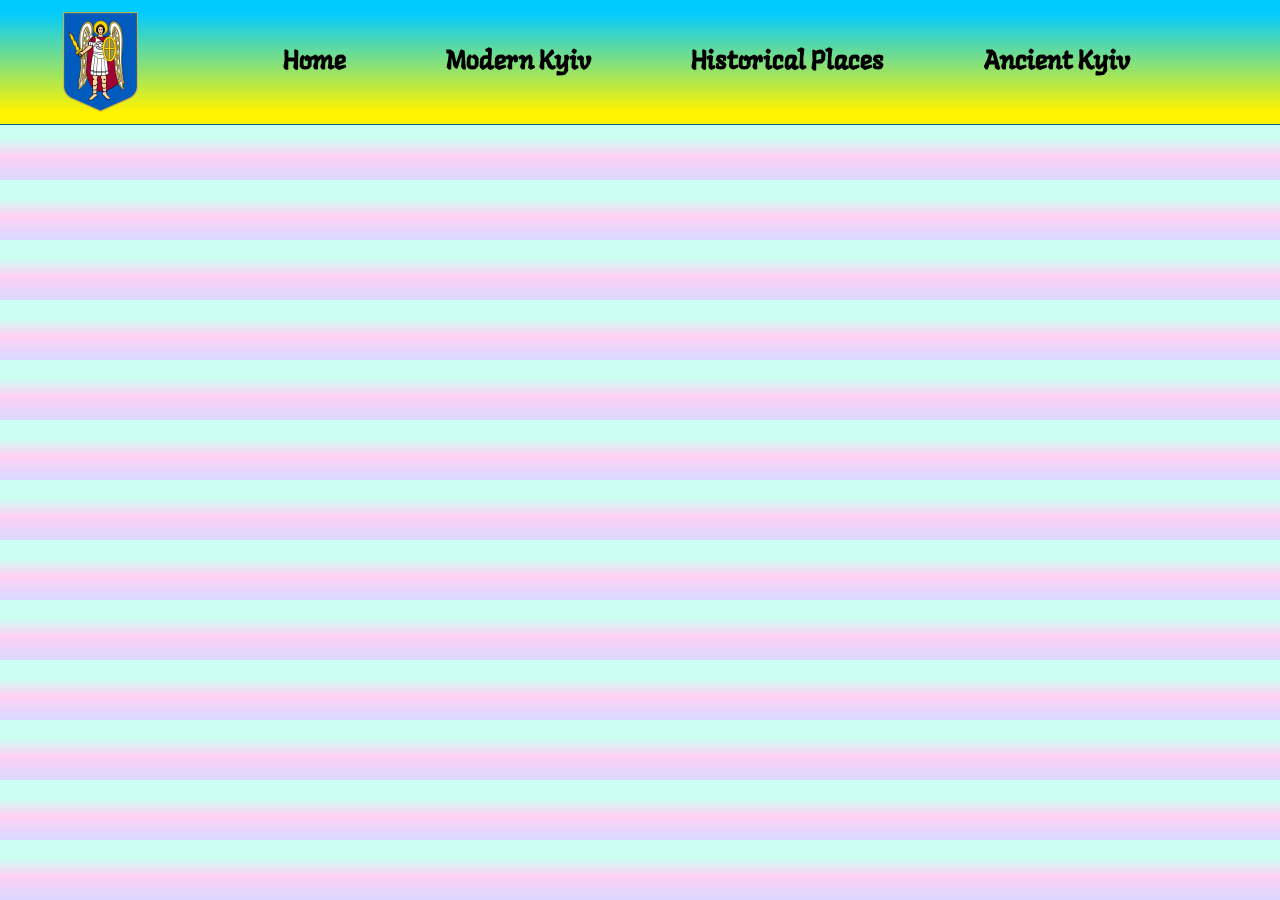
==== index.html @ 627e24f1 "merged" ====
<!DOCTYPE html>
<html lang="en">

<head>
    <meta charset="UTF-8">
    <meta name="viewport" content="width=device-width, initial-scale=1.0">
    <title>Kyiv</title>
    <link rel="preconnect" href="https://fonts.gstatic.com">
    <link href="https://fonts.googleapis.com/css2?family=Nanum+Gothic:wght@400;700&display=swap" rel="stylesheet">
    <link rel="preconnect" href="https://fonts.gstatic.com">
    <link href="https://fonts.googleapis.com/css2?family=Langar&display=swap" rel="stylesheet">
    <link rel="stylesheet" href="css/reset.css">
    <link rel="stylesheet" href="css/style.css">

</head>

<body>
    <header class="header">
        <div class="container">
            <div class="header__inner">
                <nav class="site-nav">
                    <a class="logo" href="https://en.wikipedia.org/wiki/Coat_of_arms_of_Kyiv" target="_blank">
                        <img src="images/kyiv-emblem.png" alt="kyiv-emblem">
                    </a>
                    <ul class="header__list">
                        <li class="header__item"><a href="#home" class="header__link">Home</a></li>
                        <li class="header__item"><a href="#modern" class="header__link">Modern Kyiv</a></li>
                        <li class="header__item"><a href="#history" class="header__link">Historical Places</a></li>
                        <li class="header__item"><a href="#ancient" class="header__link">Ancient Kyiv</a></li>
                    </ul>

                    <button class="site-nav__btn" type="button">Navigation Button
                        <svg xmlns="http://www.w3.org/2000/svg" width="40" height="25" viewBox="0 0 40 25"
                        fill="#000000">
                        <path d="M0 0H40V2H0V0Z" />
                        <path d="M0 8H40V10H0V8Z" />
                        <path d="M0 16H40V18H0V18Z" />
                    </svg>
                    <ul class="site-nav__list">
                        <li class="site-nav__item"><a href="#home" class="site-nav__link">Home</a></li>
                        <li class="site-nav__item"><a href="#modern" class="site-nav__link">Modern Kyiv</a></li>
                        <li class="site-nav__item"><a href="#history" class="site-nav__link">Historical Places</a></li>
                        <li class="site-nav__item"><a href="#ancient" class="site-nav__link">Ancient Kyiv</a></li>
                    </ul>

                    </button>
                </nav>
            </div>
        </div>
    </header>

<<<<<<< HEAD
    <main>
=======
<<<<<<< HEAD
     <main>
=======
    <!-- <main>
>>>>>>> 237bdd894100d4663bcec0b283a8c8afaf4f07ee
>>>>>>> main
        <div class="introduction" id="home">
            <div class="container">

                <div class="modern__img">
                    <img src="https://online.seterra.com/images/system/kyiv.jpg" alt="Kyiv">
                </div>

                <div class="introduction__text">
                    <p>Kyiv or Kiev (Ukrainian: Київ) is the capital and most populous city of Ukraine. It is
                        in north-central Ukraine along the Dnieper River. Its population in July 2015 was
                        2,887,974 (though higher estimated numbers have been cited in the press), making
                        Kyiv the seventh-most populous city in Europe.</p>
                </div>
            </div>
        </div>

       <section class="modern" id="modern">

            <div class="container">


                <h2 class="title">Facts About Modern Kyiv </h2>
                <div class="modern__metro">
                    <img class="modern__image"
                        src="https://lh3.googleusercontent.com/-IQpfKTgeeBc/WL13zTQVwuI/AAAAAAABR-E/YMM9fLjA29Y/arsenalna-metro-36.jpg?imgmax=1600"
                        alt="Arsenalna station">
                    <div class="modern__text">
                        <p>There is a deepest metro station in the world. It's name is "Arsenalna Station" and it is
                            105.5 m (346 ft) under the ground. </p>
                    </div>


                </div>
                <div class="modern__plane">
                    <div class="modern__text">
                        <p>Kyiv is the home for the largest plane in history. An-225 Mriya (mriya means "dream") has
                            weight
                            of
                            285,000 kilograms, length of 84 meters and wingspan of 88,4 meters. It has six engines.
                            Only
                            one
                            An-225 has ever been built. On 11 June 2010, the An-225 carried the world's longest
                            piece of
                            air
                            cargo, two 42.1 m (138 ft) test wind turbine.</p>
                    </div>

                    <img class="modern__image" src="images/mriya.jpg" alt="An-225 Mriya plane" width="500">
                </div>

                <div class="modern__monument">
                    <img class="modern__image" src="images/rodina.jpg" alt="Motherland Kyiv" width="500">
                    <div class="modern__text">
                        <p> There is a statue called Motherland Monument. It is bigger then Statue of Liberty. 102
                            meters
                            tall,
                            weight is 560 tonnes. The sword in the statue's right hand is 16 meters long weighting 9
                            tonnes.
                        </p>
                    </div>

                </div>

            </div>
        </section> -->
 <!--
        <section class="history" id="history">
            <h2 class="title">Historical Places</h2>

            <div class="history__lavra">
                <img class="history__image"
                    src="https://image.arrivalguides.com/x/00/40abf8235e518482b94237699f1223ee.jpg"
                    alt="Kyiv Pechersk Lavra">
                <div class="content">
                    <h3 class="history__title"> Kyiv Pechersk Lavra</h3>
                    <div class="history__text">

                        <p>One of the most popular place in Kyiv is Kyiv Pechersk Lavra, also known as the Kyiv
                            Monastery of the Caves, is a historic Orthodox Christian monastery which gave its name
                            to
                            one of
                            the
                            city districts where it is located in Kyiv. Since its foundation as the cave monastery
                            in
                            1051,
                            the
                            Lavra has been a preeminent center of Eastern Orthodox Christianity in Eastern Europe.
                            Together
                            with
                            the
                            Saint Sophia Cathedral, it is inscribed as a UNESCO World Heritage Site. The monastery
                            complex
                            is considered a separate national historic-cultural preserve (sanctuary), the national
                            status to
                            which
                            was granted on 13 March 1996. It was named one of the Seven Wonders of Ukraine on 21
                            August
                            2007,
                            based
                            on voting by experts and the internet community.</p>
                    </div>
                </div>
            </div>

            <div class="history__sophia">
                <img class="history__image" src="images/sophia.jpg" alt="sSaint Sophia Cathedral">
                <div class="content">
                    <h3 class="history__title">Saint Sophia Cathedral</h3>
                    <div class="history__text">
                        <p>
                            Saint Sophia Cathedral in Kyiv is an outstanding architectural monument of Kyivan Rus.
                            In
                            Ukrainian the cathedral is known as Sobor Sviatoyi Sofiyi (Собор Святої Софії) or
                            Sofiyskyi
                            sobor
                            (Софійський собор). It was constructed in 1037 and is named for Hagia Sophia. The
                            structure has 5 naves, 5 apses, and (quite surprisingly for Byzantine architecture) 13
                            cupolas.
                            It is surrounded by two-tier galleries from three sides. Measuring 37 to 55 m (121 to
                            180
                            ft),
                            the exterior used to be faced with plinths. On the inside, it retains mosaics and
                            frescos
                            from
                            the 11th century, including a dilapidated representation of Yaroslav's family, and the
                            Orans.
                        </p>
                    </div>
                </div>
            </div>

            <div class="history__gates">
                <img class="history__image" src="images/gate.jpg" alt="The Golden Gates">
                <div class="content">
                    <h3 class="history__title">Golden Gate</h3>
                    <div class="history__text">
                        <p>
                            Although the original "golden gate" was dismantled in the Middle Ages, the gates that
                            are
                            here
                            today pay honor to the main gate in the 11th century that helped fortify Kiev.
                            Modeled after the Golden Gate of Constantinople, the structure that stands today was
                            built
                            in
                            1982 amid controversy. There were no photos to compare it to, just oral tradition as to
                            what
                            the
                            gates would have looked like, so there are many who feel as if this isn't an accurate
                            representation. The golden gates were built in 1017-1024 at
                            about the same time the Saint Sophia Cathedral was erected.
                        </p>
                    </div>
                </div>
            </div>

        </section>
        <section class="ancient" id="ancient">
            <div class="container">
                <h2 class="title"> Ancient Kyiv</h2>
                <div class="ancient__legend">
                    <div class="ancient__text">
                        <p>About two thousand years ago, the first settlers appeared on the territory of present-day
                            Kyiv. Legend says that in the 6th century, three brothers Kyi, Schek, Khoriv and their
                            sister Lybid decided to locate a settlement on the steep slopes of the great Dnieper,
                            calling it after their elder brother Kyiv. The steep slopes and slopes of the Dnieper became
                            a good defense for the inhabitants of that time from the barbarians of the nomadic tribes.
                            The Kyiv princes built their magnificent houses, as well as churches and temples on hills
                            and slopes, and ordinary people (artisans, merchants) lived on the banks of the Dnieper.
                            Today this place is called Podil. Kiev becomes famous in the political and cultural arena
                            after the unification of scattered principalities at the end of the 9th century and in the
                            East Slavic state it is called the capital of Kievan Rus. Due to its favorable location on
                            the territory of trade routes, for quite a long time it firmly maintained economic and
                            political ties with Western and Central Europe.
                        </p>
                    </div>
                    <img class="ancient__image" src="./images/statue.jpg" alt="Statue of Kyi, Shchek, Khoryv and Lybid">
                </div>
                <div class="ancient__fortress">
                    <div class="ancient__text">
                        <p>
                            Fortresses have played a big role in the history of Kiev. They were constantly changing
                            and
                            improving. Most of the structures were wooden. As a rule, fortresses were built on
                            elevations, on
                            the edges of a river or on cliffs so that opponents could not reach the structure. It
                            was
                            also
                            popular to make ditches or large ditches. The main type of city fortifications were city
                            walls. They
                            were installed on ramparts and consisted of gorodnits - wooden log cabins filled with
                            earth.
                            In some
                            fortresses, log cabins were left empty, being adapted for housing and household needs.
                            At
                            the top of
                            the walls there was a wide platform, the outer side of which was covered by a "visor" or
                            "fence".
                            They were equipped with slots for shooting at the enemy - "wells". The walls were
                            fortified
                            with
                            "vezha" - towers, sometimes on a stone foundation. There were also gates within the
                            walls,
                            the
                            number of which depended on the size of the fortress or city.
                        </p>
                    </div>
                    <img class="ancient__image" src="./images/fortress.png" alt="Fortress Plan">
                </div>
                <div class="ancient__volodymyr">
                    <div class="ancient__text">
                        <p>
                            The most rapid development of Kievan Rus took place during the time when Volodymyr The Great
                            ruled (980 - 1015). At the same time, the baptism of Rus in 988 took place, which bore good
                            results, the writing of the state and its culture developed. The Tithe Church is the first
                            church built under Vladimir the Great. Under Yaroslav the Wise in the XI century. St. Sophia
                            Cathedral was built and the first library in Rus was opened. Kiev was at that time
                            already one of the famous trading cities in Europe and had up to 400 churches. The number of
                            its inhabitants was twice as large as the population of, for example, Hamburg or London.
                        </p>
                    </div>
                    <img class="ancient__image" src="images/first-lib.jpg" alt="First Library in">
                </div>
                <div class="ancient__attack">
                    <div class="ancient__text">
                        <p>
                            The story tells about the reign of Vladimir Monomakh and the continuation of the flourishing
                            of Kievan Rus, but after his death in the middle of the XII century. there is a
                            disintegration of the state into small principalities, this was used in 1240 by the hordes
                            of the Mongols - the Tatars, who for almost a hundred years were the masters of the
                            Ukrainian lands. However, even during the period of decline, Kiev retained its ancient
                            cultural traditions, and the XIV century was the revival of the Ukrainian people.
                            In the 15th century, thanks to the Magdeburg Agreement, Kiev was granted the right to
                            international trade among merchants, philistines, and artisans. Since 1569, the times known
                            as the rule of the Commonwealth (the united states of Poland and Lithuania), imposed their
                            power and domination in Ukraine by arbitrariness and cruelty. Only by 1648 there was an
                            uprising of the Ukrainian Cossacks, led by Hetman Bohdan Khmelnitsky. As a result, Kiev and
                            most of Ukraine were liberated.
                        </p>
                    </div>
                    <img class="ancient__image" src="images/attack.jpg" alt="Attack of Mongols Tatars   ">
                </div>
            </div>
        </section>

    </main>

    <footer class="footer" id="footer"> 
        <div class="container">
            <div class="footer__inner">
                <p class="footer__text">
                    Created by Volodymyr Kheroim
                </p>
                <address class="footer__address">
                    <p>
                        Canada, NB, Dieppe boulevard 1225
                    </p>
                    <a href="tel:+15069625333" style="display: block;">Tel: +1-506-962-5333</a>
                </address>
                <ul class="footer__list">
                    <li class="footer__item">
                        <a class="footer__link" href="https://www.facebook.com/" target="_blank">Facebook
                            <?xml version="1.0" encoding="UTF-8"?>
                            <svg xmlns="http://www.w3.org/2000/svg" xmlns:xlink="http://www.w3.org/1999/xlink"
                                width="25px" height="25px" viewBox="0 0 25 25" version="1.1">
                                <g id="surface1">
                                    <path fill-rule="evenodd" fill="rgb(0, 0, 0)" fill-opacity="0.7"
                                        d="M 12.46875 0 C 5.582031 0 0 5.582031 0 12.46875 C 0 19.355469 5.582031 24.9375 12.46875 24.9375 C 19.355469 24.9375 24.9375 19.355469 24.9375 12.46875 C 24.9375 5.582031 19.355469 0 12.46875 0 Z M 17.226562 6.347656 L 15.5 6.351562 C 14.148438 6.351562 13.886719 6.992188 13.886719 7.9375 L 13.886719 10.015625 L 17.109375 10.015625 L 17.109375 13.269531 L 13.886719 13.269531 L 13.886719 21.628906 L 10.523438 21.628906 L 10.523438 13.269531 L 7.710938 13.269531 L 7.710938 10.015625 L 10.523438 10.015625 L 10.523438 7.613281 C 10.523438 4.828125 12.226562 3.308594 14.710938 3.308594 L 17.226562 3.3125 Z M 17.226562 6.347656 " />
                                </g>
                            </svg>

                        </a>
                    </li>
                    <li class="footer__item">
                        <a class="footer__link" href="https://www.instagram.com/" target="_blank">Instagram
                            <?xml version="1.0" encoding="UTF-8"?>
                            <svg xmlns="http://www.w3.org/2000/svg" xmlns:xlink="http://www.w3.org/1999/xlink"
                                width="25px" height="25px" viewBox="0 0 25 25" version="1.1">
                                <g id="surface1">
                                    <path fill-rule="evenodd" fill="rgb(0, 0, 0)" fill-opacity="0.7"
                                        d="M 14.890625 12.5 C 14.890625 13.820312 13.820312 14.890625 12.5 14.890625 C 11.179688 14.890625 10.109375 13.820312 10.109375 12.5 C 10.109375 11.179688 11.179688 10.109375 12.5 10.109375 C 13.820312 10.109375 14.890625 11.179688 14.890625 12.5 Z M 14.890625 12.5 " />
                                    <path fill-rule="evenodd" fill="rgb(0, 0, 0)" fill-opacity="0.7"
                                        d="M 18.09375 8.265625 C 17.980469 7.957031 17.796875 7.671875 17.558594 7.441406 C 17.328125 7.203125 17.046875 7.019531 16.734375 6.90625 C 16.480469 6.804688 16.101562 6.6875 15.402344 6.65625 C 14.644531 6.625 14.417969 6.617188 12.5 6.617188 C 10.582031 6.617188 10.355469 6.621094 9.597656 6.65625 C 8.898438 6.6875 8.519531 6.804688 8.265625 6.90625 C 7.953125 7.019531 7.671875 7.203125 7.441406 7.441406 C 7.203125 7.671875 7.019531 7.953125 6.90625 8.265625 C 6.804688 8.519531 6.6875 8.898438 6.65625 9.601562 C 6.621094 10.355469 6.617188 10.582031 6.617188 12.5 C 6.617188 14.417969 6.621094 14.644531 6.65625 15.402344 C 6.6875 16.101562 6.804688 16.480469 6.90625 16.734375 C 7.019531 17.046875 7.203125 17.328125 7.441406 17.558594 C 7.671875 17.796875 7.953125 17.980469 8.265625 18.09375 C 8.519531 18.195312 8.898438 18.3125 9.597656 18.34375 C 10.355469 18.378906 10.582031 18.382812 12.5 18.382812 C 14.417969 18.382812 14.644531 18.378906 15.398438 18.34375 C 16.101562 18.3125 16.480469 18.195312 16.734375 18.09375 C 17.359375 17.855469 17.855469 17.359375 18.09375 16.734375 C 18.195312 16.480469 18.308594 16.101562 18.34375 15.402344 C 18.378906 14.644531 18.382812 14.417969 18.382812 12.5 C 18.382812 10.582031 18.378906 10.355469 18.34375 9.601562 C 18.3125 8.898438 18.195312 8.519531 18.09375 8.265625 Z M 12.5 16.1875 C 10.464844 16.1875 8.8125 14.535156 8.8125 12.5 C 8.8125 10.464844 10.464844 8.8125 12.5 8.8125 C 14.535156 8.8125 16.1875 10.464844 16.1875 12.5 C 16.1875 14.535156 14.535156 16.1875 12.5 16.1875 Z M 16.332031 9.53125 C 15.855469 9.53125 15.46875 9.144531 15.46875 8.667969 C 15.46875 8.191406 15.855469 7.808594 16.332031 7.808594 C 16.808594 7.808594 17.191406 8.191406 17.191406 8.667969 C 17.191406 9.144531 16.808594 9.53125 16.332031 9.53125 Z M 16.332031 9.53125 " />
                                    <path fill-rule="evenodd" fill="rgb(0, 0, 0)" fill-opacity="0.7"
                                        d="M 12.5 0 C 5.597656 0 0 5.597656 0 12.5 C 0 19.402344 5.597656 25 12.5 25 C 19.402344 25 25 19.402344 25 12.5 C 25 5.597656 19.402344 0 12.5 0 Z M 19.632812 15.460938 C 19.601562 16.222656 19.476562 16.746094 19.300781 17.203125 C 18.929688 18.164062 18.164062 18.929688 17.203125 19.300781 C 16.746094 19.476562 16.222656 19.597656 15.460938 19.632812 C 14.695312 19.667969 14.449219 19.679688 12.5 19.679688 C 10.550781 19.679688 10.304688 19.667969 9.539062 19.632812 C 8.777344 19.597656 8.253906 19.476562 7.796875 19.300781 C 7.320312 19.121094 6.886719 18.839844 6.527344 18.472656 C 6.160156 18.113281 5.878906 17.679688 5.699219 17.203125 C 5.523438 16.746094 5.402344 16.222656 5.367188 15.460938 C 5.332031 14.695312 5.324219 14.449219 5.324219 12.5 C 5.324219 10.550781 5.332031 10.304688 5.367188 9.539062 C 5.398438 8.777344 5.523438 8.253906 5.699219 7.796875 C 5.878906 7.320312 6.160156 6.886719 6.527344 6.527344 C 6.886719 6.160156 7.320312 5.878906 7.796875 5.699219 C 8.253906 5.523438 8.777344 5.402344 9.539062 5.367188 C 10.304688 5.332031 10.550781 5.324219 12.5 5.324219 C 14.449219 5.324219 14.695312 5.332031 15.460938 5.367188 C 16.222656 5.402344 16.746094 5.523438 17.203125 5.699219 C 17.679688 5.878906 18.113281 6.160156 18.472656 6.527344 C 18.839844 6.886719 19.121094 7.320312 19.300781 7.796875 C 19.476562 8.253906 19.601562 8.777344 19.632812 9.539062 C 19.667969 10.304688 19.675781 10.550781 19.675781 12.5 C 19.675781 14.449219 19.667969 14.695312 19.632812 15.460938 Z M 19.632812 15.460938 " />
                                </g>
                            </svg>

                        </a>
                    </li>
                    <li class="footer__item">
                        <a class="footer__link" href="https://twitter.com/" target="_blank">Twitter
                            <?xml version="1.0" encoding="UTF-8"?>
                            <svg xmlns="http://www.w3.org/2000/svg" xmlns:xlink="http://www.w3.org/1999/xlink"
                                width="25px" height="25px" viewBox="0 0 25 25" version="1.1">
                                <g id="surface1">
                                    <path fill-rule="evenodd" fill="rgb(0, 0, 0)" fill-opacity="0.7"
                                        d="M 12.5 0 C 5.597656 0 0 5.597656 0 12.5 C 0 19.402344 5.597656 25 12.5 25 C 19.402344 25 25 19.402344 25 12.5 C 25 5.597656 19.402344 0 12.5 0 Z M 18.207031 9.746094 C 18.210938 9.871094 18.214844 9.992188 18.214844 10.117188 C 18.214844 13.90625 15.328125 18.28125 10.050781 18.28125 C 8.433594 18.28125 6.925781 17.804688 5.65625 16.992188 C 5.878906 17.019531 6.109375 17.03125 6.339844 17.03125 C 7.683594 17.03125 8.921875 16.574219 9.902344 15.804688 C 8.644531 15.78125 7.585938 14.949219 7.222656 13.808594 C 7.398438 13.84375 7.578125 13.863281 7.761719 13.863281 C 8.023438 13.863281 8.277344 13.828125 8.519531 13.761719 C 7.203125 13.5 6.214844 12.335938 6.214844 10.949219 C 6.214844 10.9375 6.214844 10.925781 6.214844 10.910156 C 6.601562 11.125 7.046875 11.257812 7.515625 11.269531 C 6.746094 10.757812 6.238281 9.878906 6.238281 8.882812 C 6.238281 8.355469 6.382812 7.863281 6.628906 7.441406 C 8.042969 9.175781 10.15625 10.316406 12.542969 10.4375 C 12.492188 10.226562 12.46875 10.007812 12.46875 9.785156 C 12.46875 8.199219 13.753906 6.914062 15.335938 6.914062 C 16.160156 6.914062 16.90625 7.265625 17.429688 7.820312 C 18.085938 7.691406 18.699219 7.453125 19.253906 7.125 C 19.039062 7.796875 18.582031 8.355469 17.992188 8.710938 C 18.570312 8.644531 19.125 8.488281 19.636719 8.261719 C 19.253906 8.835938 18.765625 9.339844 18.207031 9.746094 Z M 18.207031 9.746094 " />
                                </g>
                            </svg>

                        </a>
                    </li>
                </ul>
            </div>
        </div>
    </footer> -->
    <!-- <a class="home" href="#home">
        <?xml version="1.0" encoding="iso-8859-1"?>
        <svg version="1.1" id="Capa_1" xmlns="http://www.w3.org/2000/svg" xmlns:xlink="http://www.w3.org/1999/xlink"
            x="0px" y="0px" viewBox="0 0 512 512" style="enable-background:new 0 0 512 512;" xml:space="preserve">
            <g>
                <g>
                    <path style=" stroke:none;fill-rule:nonzero;fill:rgb(0%,0%,0%);fill-opacity:0.5;" d="M256,0C114.833,0,0,114.833,0,256s114.833,256,256,256s256-114.853,256-256S397.167,0,256,0z M256,472.341
                    c-119.275,0-216.341-97.046-216.341-216.341S136.725,39.659,256,39.659c119.295,0,216.341,97.046,216.341,216.341
                    S375.275,472.341,256,472.341z" />
                </g>
            </g>
            <g>
                <g>
                    <path style=" stroke:none;fill-rule:nonzero;fill:rgb(0%,0%,0%);fill-opacity:0.5;" d="M369.227,283.365l-99.148-99.148c-7.734-7.694-20.226-7.694-27.96,0l-99.148,99.148c-6.365,7.416-6.365,18.382,0,25.798
                    c7.119,8.309,19.651,9.28,27.96,2.161L256,226.256l85.267,85.069c7.734,7.694,20.226,7.694,27.96,0
                    C376.921,303.591,376.921,291.098,369.227,283.365z" />
                </g>
            </g>
        </svg>
    </a>
    <a class="page-down" href="#footer">
        <?xml version="1.0" encoding="UTF-8"?>
        <svg xmlns="http://www.w3.org/2000/svg" xmlns:xlink="http://www.w3.org/1999/xlink" width="40px" height="40px"
            viewBox="0 0 40 40" version="1.1">
            <g id="surface1">
                <path style=" stroke:none;fill-rule:nonzero;fill:rgb(0%,0%,0%);fill-opacity:0.5;"
                    d="M 20 40 C 14.65625 40 9.636719 37.917969 5.859375 34.140625 C 2.082031 30.363281 0 25.34375 0 20 C 0 14.65625 2.082031 9.636719 5.859375 5.859375 C 9.636719 2.082031 14.65625 0 20 0 C 25.34375 0 30.363281 2.082031 34.140625 5.859375 C 37.917969 9.636719 40 14.65625 40 20 C 40 25.34375 37.917969 30.363281 34.140625 34.140625 C 30.363281 37.917969 25.34375 40 20 40 Z M 20 3.125 C 10.695312 3.125 3.125 10.695312 3.125 20 C 3.125 29.304688 10.695312 36.875 20 36.875 C 29.304688 36.875 36.875 29.304688 36.875 20 C 36.875 10.695312 29.304688 3.125 20 3.125 Z M 30.804688 17.34375 L 28.59375 15.132812 L 20 23.726562 L 11.40625 15.132812 L 9.195312 17.34375 L 20 28.148438 Z M 30.804688 17.34375 " />
            </g>
        </svg>
    </a> -->

    <script src="./index.js"></script>

</body>

</html>
---- css/style.css ----
html {
    scroll-behavior: smooth;
    box-sizing: border-box;
}

*,
*::after,
*::before {
    box-sizing: inherit;
}

.container {
    max-width: 1200px;
    margin: 0 auto;
    padding: 0 10px;
}

body {
    background: linear-gradient(180deg, rgba(0, 255, 192, 0.2) 30%, rgba(255, 24, 204, 0.2) 60%, rgba(200, 200, 255, 0.7) 100%);
    font-family: 'Nanum Gothic', serif;
    font-size: 20px;
    position: relative;
}

.header {
    background: linear-gradient(0deg, rgba(255, 243, 0, 1) 10%, rgba(0, 203, 255, 1) 90%);
    padding: 12px 0;
    border-bottom: 1px solid rgba(0, 0, 0, 0.5);
    position: fixed;
    z-index: 10;
    top: 0;
    right: 0;
    left: 0;
    z-index: 10;
}

.introduction {
    padding-top: 190px;
}

.site-nav {
    display: flex;
    justify-content: space-between;
    align-items: center;
}

.logo {
    width: 100px;
    height: 100px;
    display: block;
    overflow: hidden;
}

.logo img {
    width: 100%;
    height: 100%;
    object-fit: contain;
}

.header__list {
    display: flex;
}

.header__item {
    margin-right: 100px;
}

.header__link,
.site-nav__link {
    color: rgb(0, 0, 0);
    text-decoration: none;
    font-size: 26px;
    font-weight: 600;
    font-family: 'Langar';
}

.site-nav__btn {
    display: none;
}

.modern {
    /* background: rgba(0, 255, 192, 0.2); */
    padding-top: 190px;
}

.modern__img {
    max-width: 1000px;
    width: 100%;
    height: 400px;
    margin: 0 auto 24px;
    border-radius: 5px;
    /* overflow: hidden; */
}

.modern__img img {
    border-radius: 5px;
    transition: linear 0.3s;
}


.modern__img img:hover {
    transform: scale(1.05);
    -webkit-box-shadow: 4px 5px 21px 6px #117EFF;
    box-shadow: 4px 5px 21px 6px #117EFF;
    cursor: pointer;
}

.modern__img img {
    width: 100%;
    height: 100%;
    object-fit: cover;
}

.introduction__text {
    text-align: center;
    max-width: 1000px;
    margin: 0 auto;
    font-size: 18px;
    font-weight: 700;
    font-style: italic;
}

.title {
    font-size: 30px;
    font-weight: 700;
    margin-bottom: 100px;
    text-align: center;
    text-shadow: 2px 2px 0 #bcbcbc, 2px 3px 0 #9c9c9c;
}

.modern__image {
    transition: linear 0.3s;
    border-radius: 5px;
}

.modern__image:hover {
    transform: scale(1.2);
    -webkit-box-shadow: -10px 0px 13px -7px #000000, 10px 0px 13px -7px #000000, 5px 5px 15px 5px rgba(0, 0, 0, 0);
    box-shadow: -10px 0px 13px -7px #000000, 10px 0px 13px -7px #000000, 5px 5px 15px 5px rgba(0, 0, 0, 0);
    cursor: pointer;
}

.modern__text,
.modern__image {
    max-width: 500px;
    width: 100%;
}

.modern__text,
.history__text {
    padding: 30px 0;
}

.modern__metro,
.modern__plane,
.modern__monument {
    margin-bottom: 70px;
    display: flex;
    justify-content: space-around;
}

.modern__monument {
    margin: 0;
}

.history {
    /* background-color: rgba(255, 24, 204, 0.2); */
    padding-top: 190px;
}

.content {
    padding: 25px 0;
}

.history__lavra,
.history__sophia,
.history__gates {
    display: flex;
    justify-content: space-around;
    margin-bottom: 70px;
}

.history__gates {
    margin: 0;
}

.history__image {
    transition: linear 0.3s;
    border-radius: 5px;
}

.history__image:hover {
    transform: scale(1.05);
    cursor: pointer;
    -webkit-box-shadow: -10px 0px 13px -7px #000000, 10px 0px 13px -7px #000000, 5px 5px 15px 5px rgba(0, 0, 0, 0);
    box-shadow: -10px 0px 13px -7px #000000, 10px 0px 13px -7px #000000, 5px 5px 15px 5px rgba(0, 0, 0, 0);
}

.history__image,
.history__text {
    max-width: calc(100vw*0.4);
}

.history__title {
    font-size: 24px;
    font-weight: 700;
    text-align: center;
}

.ancient {
    /* background-color: rgba(200, 200, 255, 0.7); */
    padding-top: 190px;
    padding-bottom: 75px;
}

.ancient__legend {
    margin-bottom: 70px;
}

.ancient__fortress {
    margin-bottom: 70px;
}

.ancient__volodymyr {
    margin-bottom: 70px;
}

.ancient__attack {
    margin-bottom: 70px;
}

.ancient__text {
    margin-bottom: 36px;
}

.ancient__image {
    width: 80%;
    max-height: 450px;
    object-fit: cover;
    margin: 0 auto;
    transition: all linear 0.3s;
    border-radius: 5px;
}

.ancient__image:hover {
    transform: scale(1.05);
    -webkit-box-shadow: -10px 0px 13px -7px #000000, 10px 0px 13px -7px #000000, 9px -6px 14px 5px rgba(0, 0, 0, 0);
    box-shadow: -10px 0px 13px -7px #000000, 10px 0px 13px -7px #000000, 9px -6px 14px 5px rgba(0, 0, 0, 0);
}

.footer {
    /* background: radial-gradient(circle, rgba(204, 204, 204, 1) 52%, rgba(5, 0, 0, 0.7458333675266982) 100%); */
    background: linear-gradient(180deg, rgba(204, 204, 204, 1) 64%, rgba(5, 0, 0, 0.45) 100%);
    padding: 30px 0;
    font-size: 16px;
    border-top: 1px solid rgba(0, 0, 0, 0.5);
}

.footer__inner {
    display: flex;
    justify-content: space-between;
    align-items: center;
}

.footer__text {
    font-style: italic;
    font-size: 14px;
    border-bottom: 1px solid #ccc;
}

.footer__address {
    max-width: 160px;
    font-family: Times New Roman;
    font-size: 18px;
}

.footer__address a {
    text-decoration: none;
    color: inherit;
}

.footer__address p {
    margin-bottom: 10px;
}

.footer__list {
    display: flex;
    justify-content: space-between;
}

.footer__item {
    width: 25px;
    height: 25px;
    border-radius: 50%;
    font-size: 0;
    /* background-color: blue; */
    margin-right: 10px;
    border: 1px solid transparent;
    transition: all linear 0.3s;
}

.footer__item:hover {
    transform: scale(1.2);
    /* background: linear-gradient(180deg, rgba(246, 93, 209, 1) 10%, rgba(223, 184, 74, 1) 57%, rgba(235, 52, 52, 1) 100%); */
    background-color: rgba(0, 0, 0, 0.7);
    border: 1px solid rgba(0, 0, 0, 0.9);
}

.footer__item:hover path {
    fill: rgb(204, 204, 204);
    fill-opacity: 1;
}

.footer__link {
    display: block;
    width: 100%;
    height: 100%;
}

.home,
.page-down {
    position: fixed;
    right: 30px;
    width: 40px;
}

.home {
    bottom: 130px;
}

.page-down {
    position: fixed;
    bottom: 75px;
}

/*--------max 1220-------------*/
@media (max-width: 1200px) {
    .header {
        padding: 10px 0;
    }

    .logo {
        width: 80px;
        height: 80px;
        margin-left: 40px;
    }

    .header__item {
        margin-right: 60px;
    }

    .header__link {
        font-size: 22px;
    }

    .modern__img {
        overflow: hidden;
    }
}

/*--------max 992-------------*/
@media (max-width: 992px) {

    .header__list {
        align-items: center;
    }

    .header__item {
        margin-right: 45px;
        max-width: 100px;
        text-align: center;
    }

    .modern__img {
        height: 300px;
    }

}

/*--------max 768-------------*/
@media (max-width: 768px) {

    .header {
        padding: 5px 0;
    }

    .header__list {
        display: none;
    }

    .site-nav__btn {
        display: block;
        font-size: 0;
        border: none;
        background-color: transparent;
        margin-right: 40px;
    }


    .site-nav__list {
        padding: calc(0.05*100vh) 10px calc(0.1*100vh);
        display: flex;
        flex-direction: column;
        justify-content: space-around;
        position: absolute;
        top: 91px;
        right: 0;
        bottom: 0;
        transform: translateX(100%);
        background-color: rgba(49, 48, 48, 0.9);
        width: 45%;
        height: calc(100vh - 91px);
        transition: transform 0.5s;
    }

    /* .site-nav__item {
        margin-bottom: calc(100vh*0.08);
    } */

    .site-nav__link {
        color: rgb(240, 235, 235);
        font-weight: 400;
    }

    .site-nav__btn:hover .site-nav__list {
        transform: translateX(0);
    }

}

/*--------max 576-------------*/
@media (max-width: 576px) {
    .logo {
        width: 60px;
        height: 60px;
        margin-right: 25px;
    }

    .site-nav__list {
        font-size: 16px;
        top: 71px;
        height: calc(100vh - 71px);
    }
}
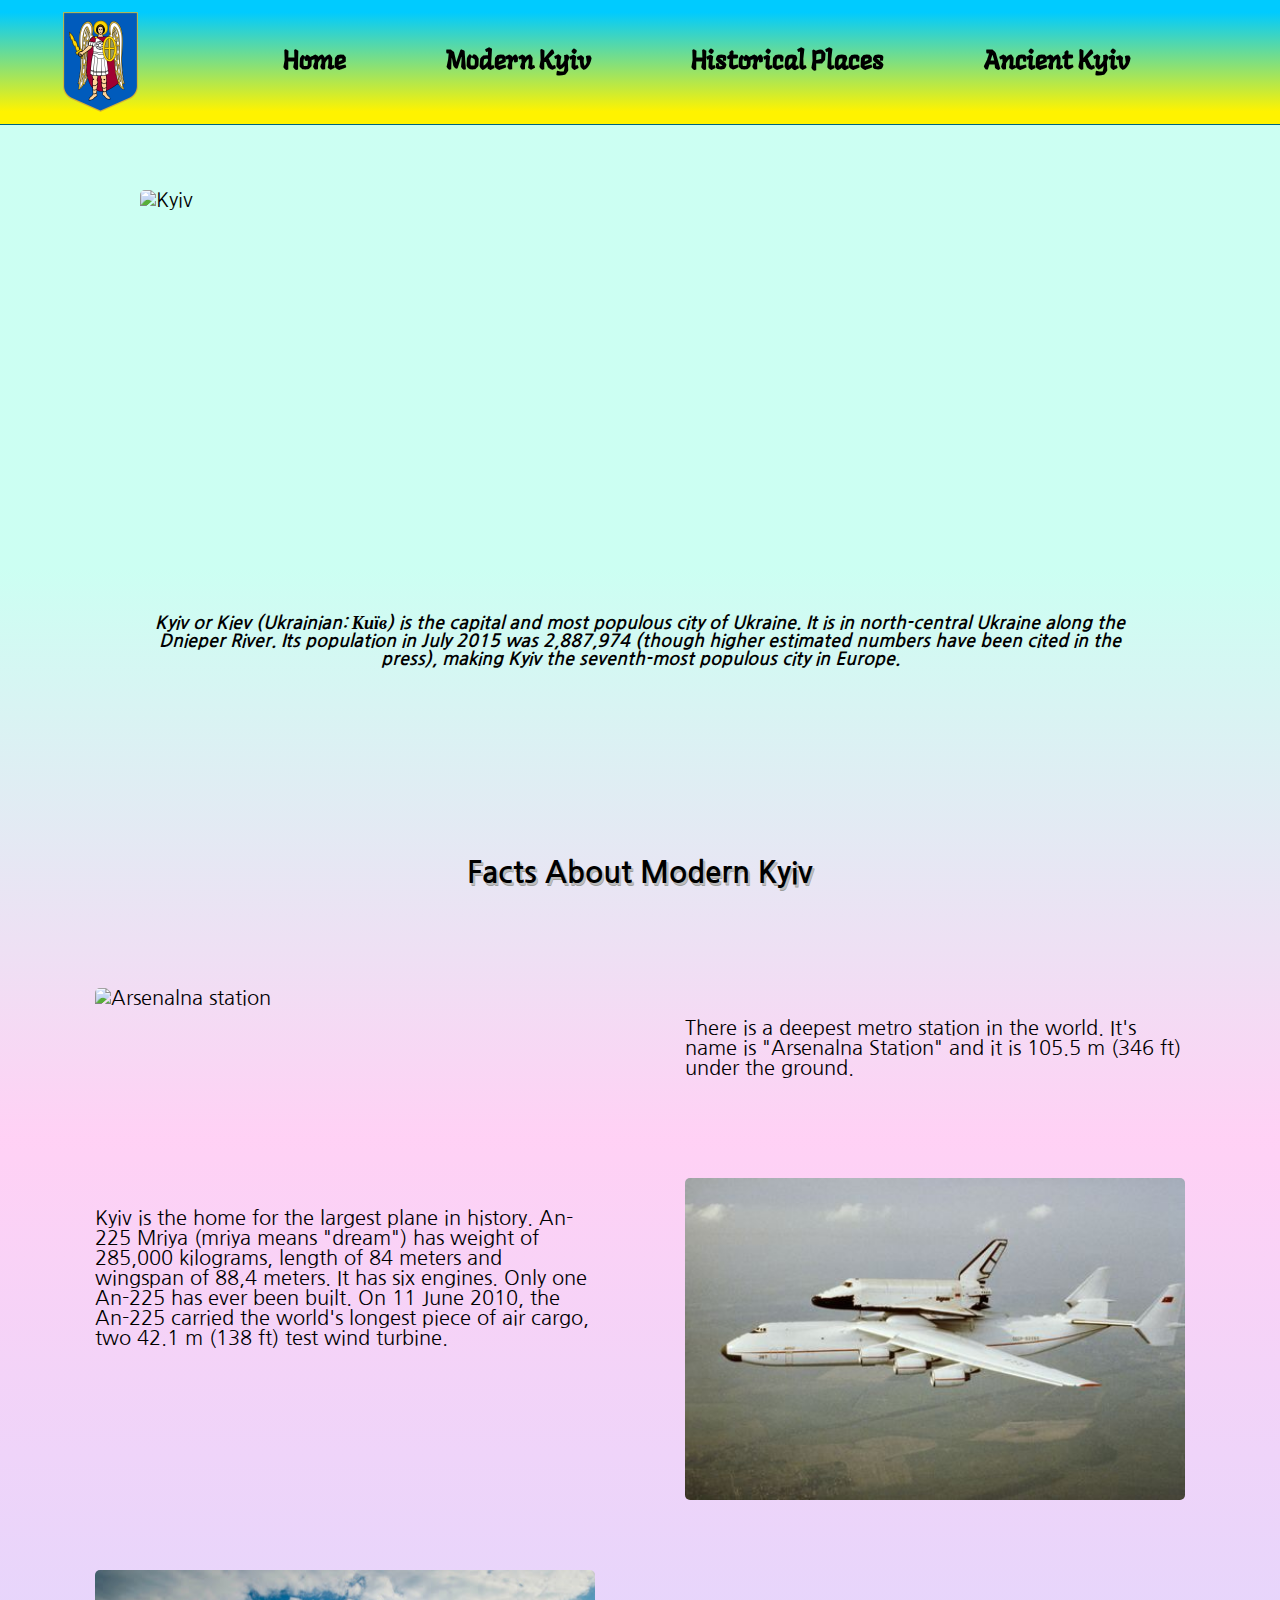
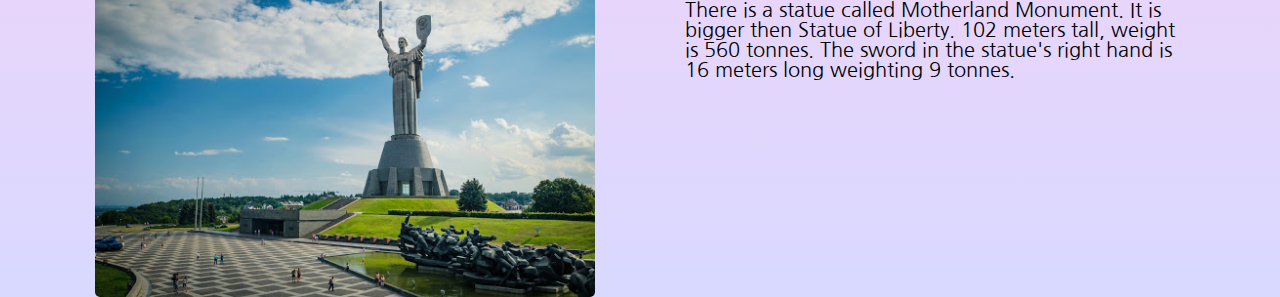
==== commit e4c9a2ae: "startes section changing" ====
--- a/index.html
+++ b/index.html
@@ -49,15 +49,8 @@
         </div>
     </header>
 
-<<<<<<< HEAD
-    <main>
-=======
-<<<<<<< HEAD
+
      <main>
-=======
-    <!-- <main>
->>>>>>> 237bdd894100d4663bcec0b283a8c8afaf4f07ee
->>>>>>> main
         <div class="introduction" id="home">
             <div class="container">
 
@@ -122,7 +115,7 @@
                 </div>
 
             </div>
-        </section> -->
+        </section>
  <!--
         <section class="history" id="history">
             <h2 class="title">Historical Places</h2>
--- a/css/style.css
+++ b/css/style.css
@@ -7,6 +7,11 @@
 *::after,
 *::before {
     box-sizing: inherit;
+}
+
+img{
+    max-width: 100%;
+    display: block;
 }
 
 .container {
@@ -356,6 +361,32 @@
     .modern__img {
         overflow: hidden;
     }
+
+    .introduction{
+        padding-top: 130px;
+    }
+
+    .modern{
+        padding-top: 100px;
+    }
+
+    .title{
+        margin-bottom: 70px;
+    }
+
+    .modern__text,
+.modern__image {
+    max-width: 450px;
+    width: 100%;
+}
+
+.modern__image:hover {
+    transform: scale(1.01);
+    -webkit-box-shadow: -10px 0px 13px -7px #000000, 10px 0px 13px -7px #000000, 5px 5px 15px 5px rgba(0, 0, 0, 0);
+    box-shadow: -10px 0px 13px -7px #000000, 10px 0px 13px -7px #000000, 5px 5px 15px 5px rgba(0, 0, 0, 0);
+    cursor: pointer;
+}
+
 }
 
 /*--------max 992-------------*/
@@ -426,6 +457,17 @@
         transform: translateX(0);
     }
 
+    .modern__metro,
+.modern__plane,
+.modern__monument {
+    display: flex;
+    flex-direction: column;
+    margin-bottom: 70px;
+    align-items: center;
+}
+
+
+
 }
 
 /*--------max 576-------------*/
@@ -441,4 +483,9 @@
         top: 71px;
         height: calc(100vh - 71px);
     }
+
+    .introduction{
+        padding-top: 100px;
+    }
+
 }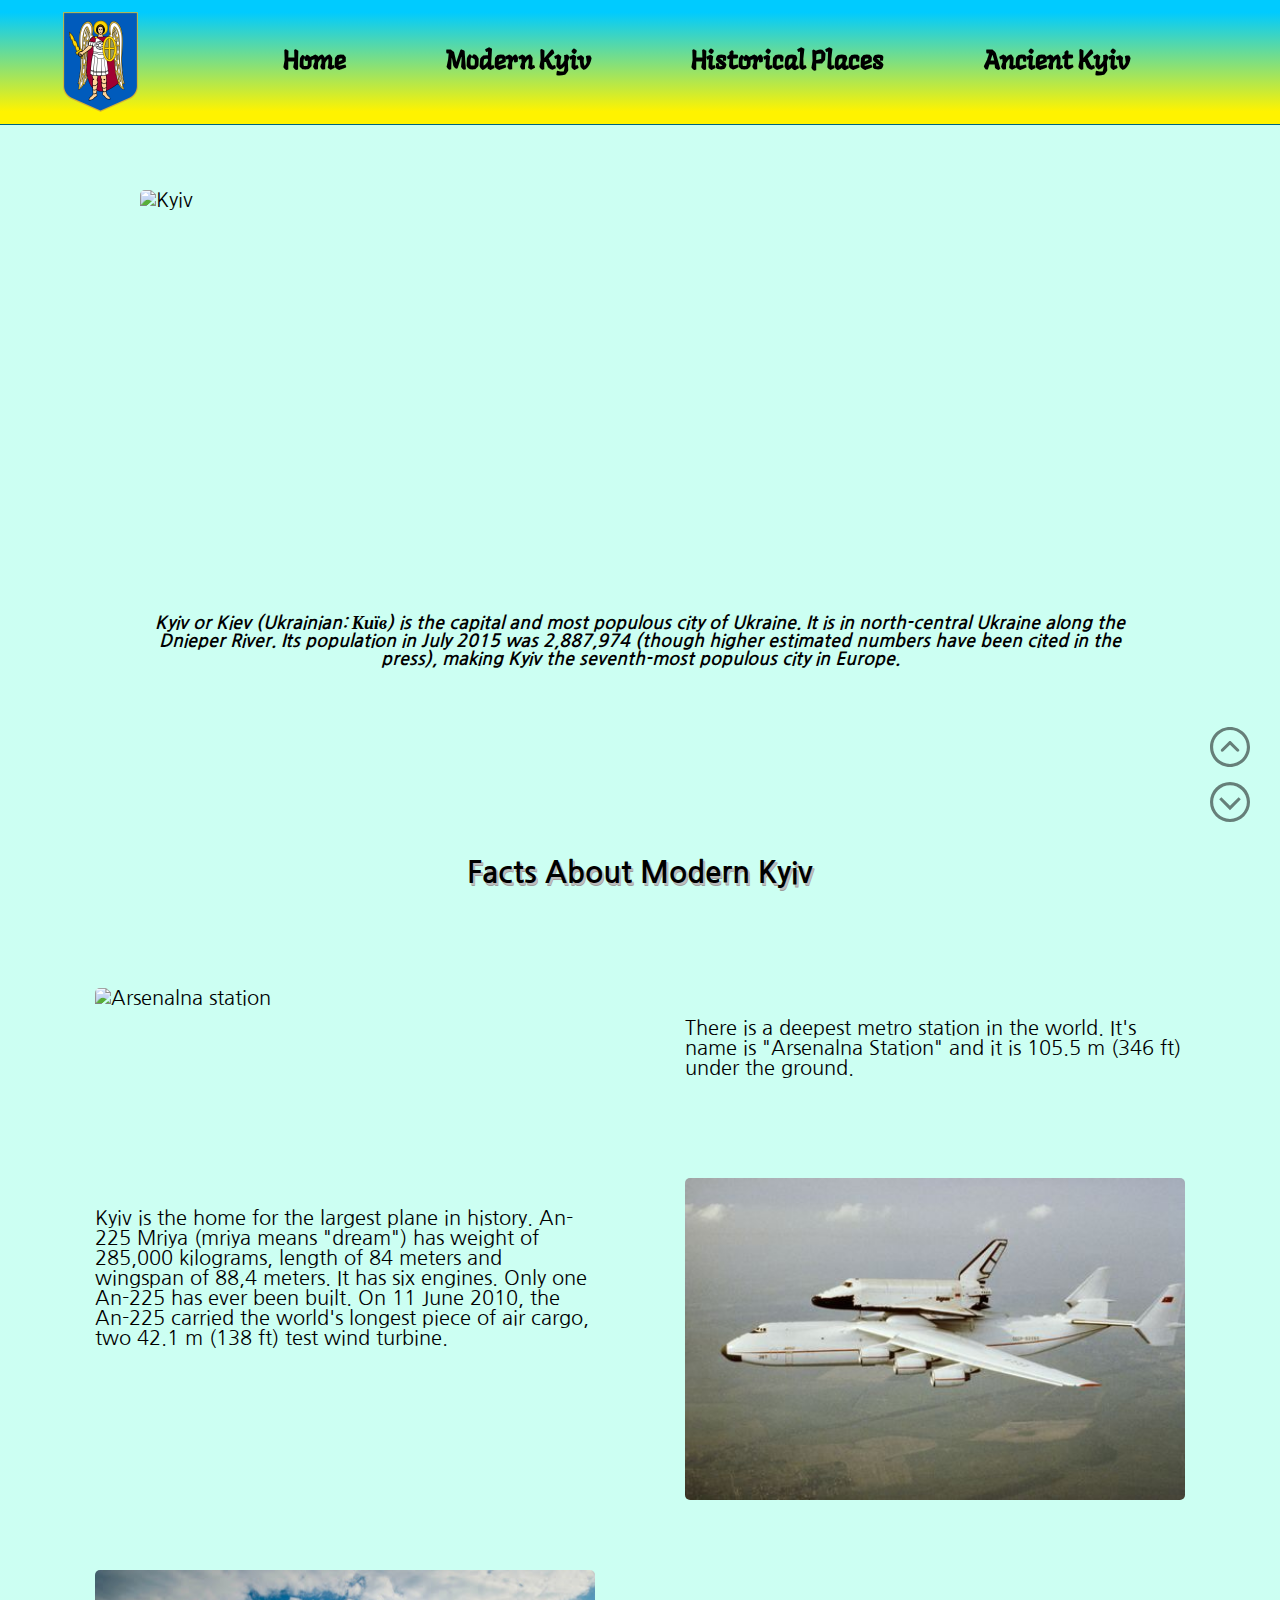
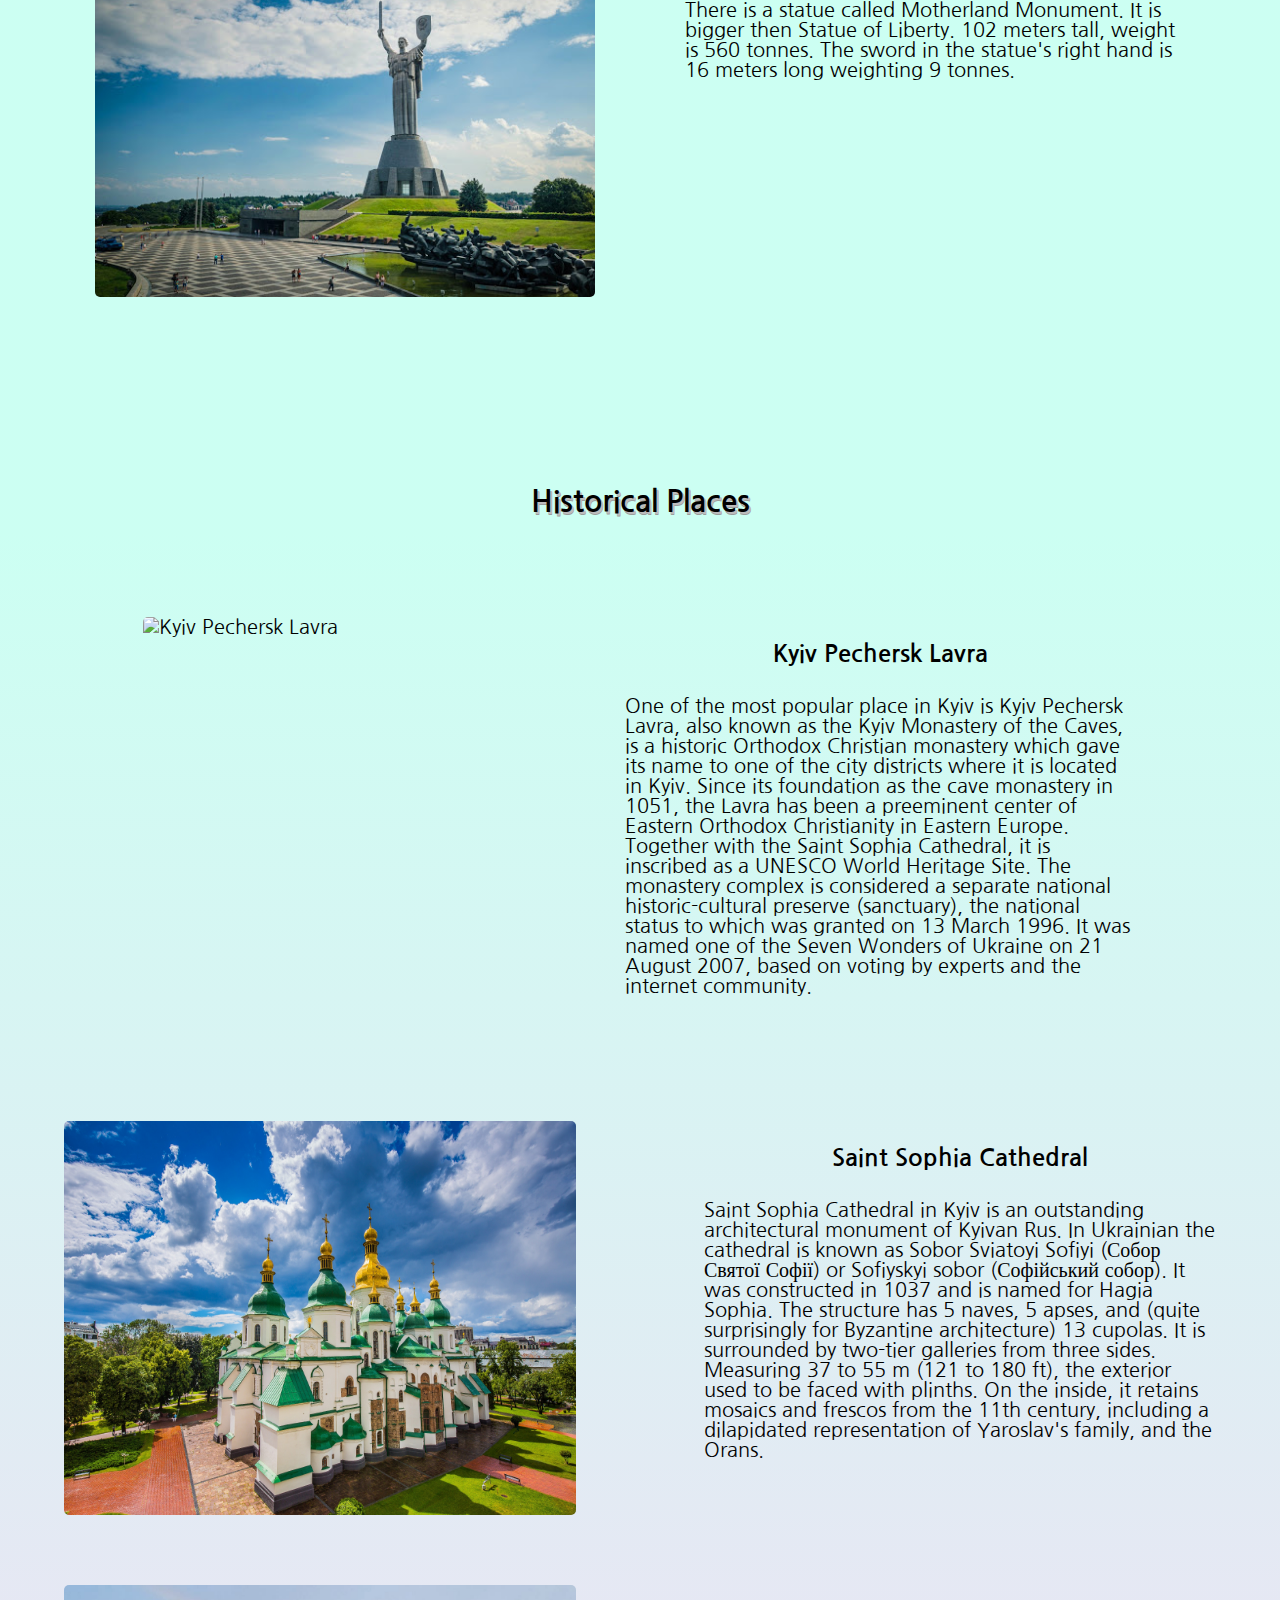
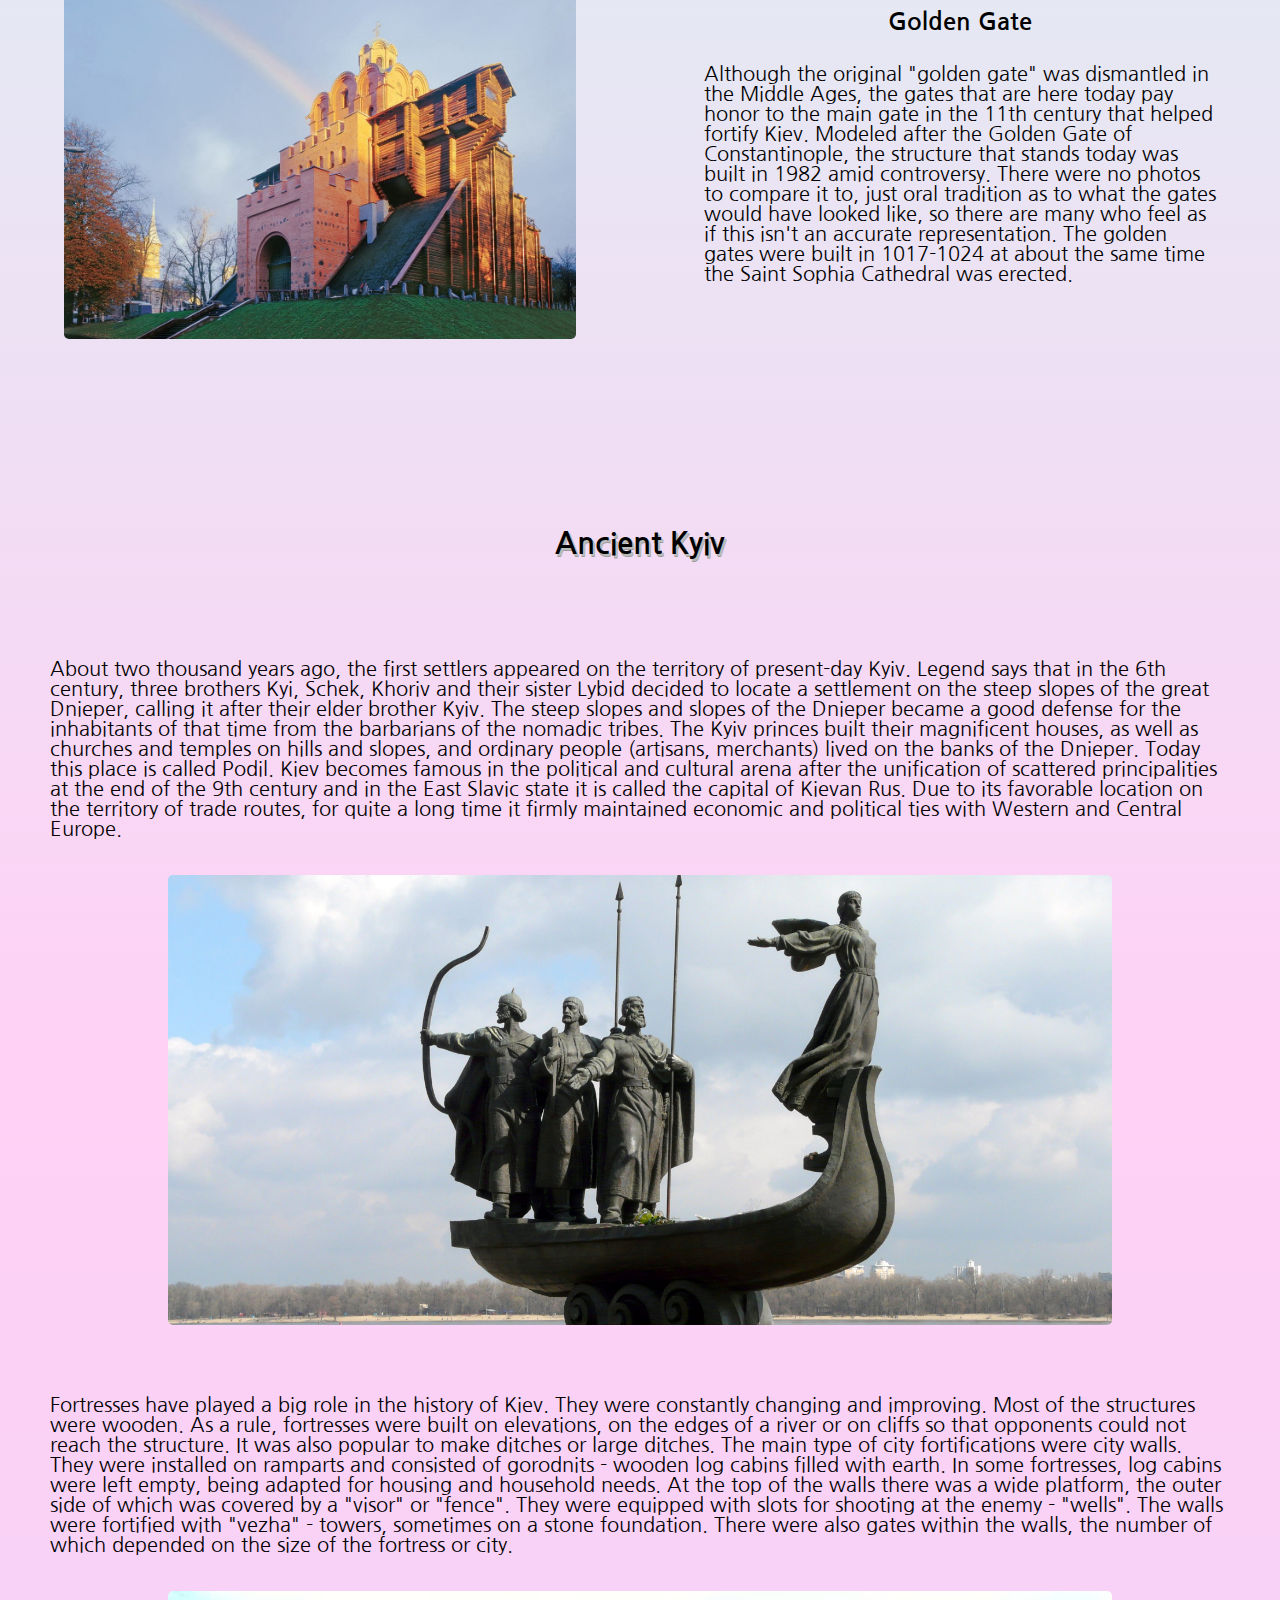
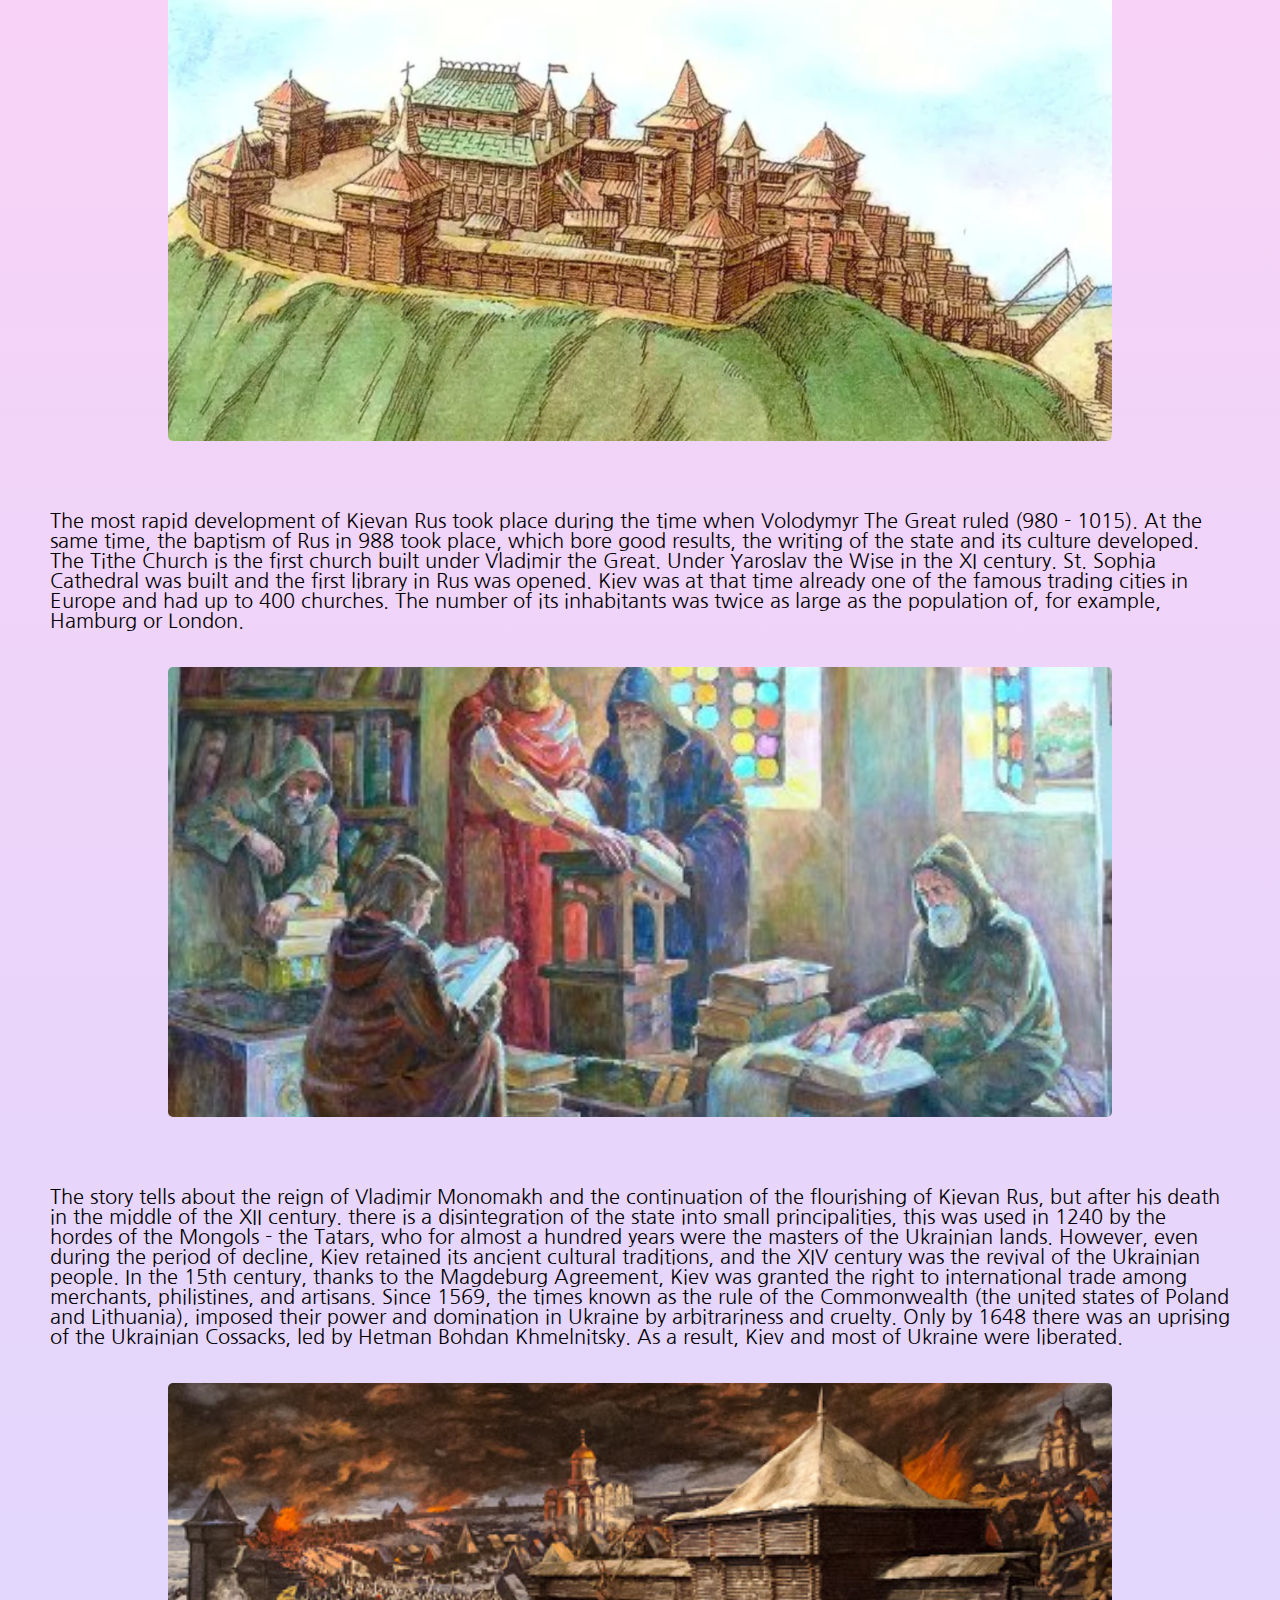
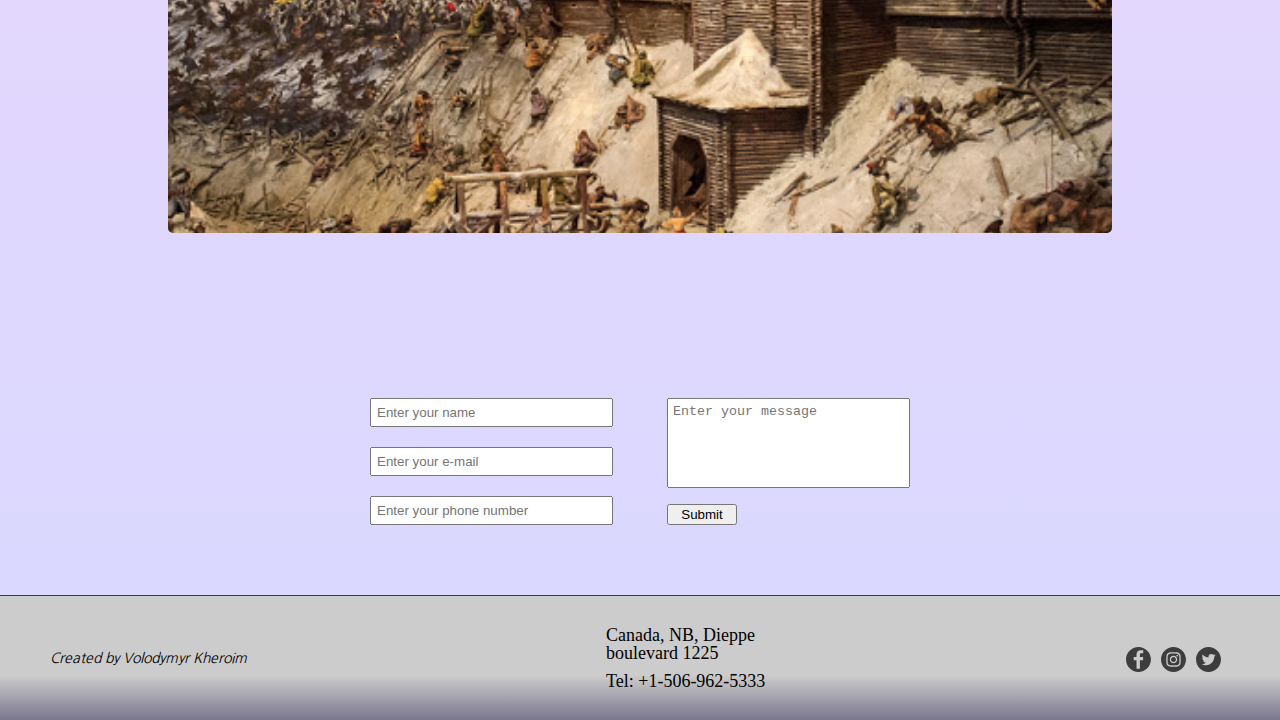
==== commit 5bd48dc1: "comment section" ====
--- a/index.html
+++ b/index.html
@@ -116,7 +116,7 @@
 
             </div>
         </section>
- <!--
+ 
         <section class="history" id="history">
             <h2 class="title">Historical Places</h2>
 
@@ -295,6 +295,19 @@
             </div>
         </section>
 
+        <form class="comment__section">
+        <div class="wrapper-input">
+            <input type="text" placeholder="Enter your name">
+            <input type="email" placeholder="Enter your e-mail" required>
+            <input type="tel" placeholder="Enter your phone number" required>
+        </div>
+        <div class="wrapper-submit">
+            <textarea placeholder="Enter your message"></textarea>
+            <button class="btn" type="button">Submit </button>
+        </div>
+    </form>
+
+
     </main>
 
     <footer class="footer" id="footer"> 
@@ -356,8 +369,8 @@
                 </ul>
             </div>
         </div>
-    </footer> -->
-    <!-- <a class="home" href="#home">
+    </footer>
+     <a class="home" href="#home">
         <?xml version="1.0" encoding="iso-8859-1"?>
         <svg version="1.1" id="Capa_1" xmlns="http://www.w3.org/2000/svg" xmlns:xlink="http://www.w3.org/1999/xlink"
             x="0px" y="0px" viewBox="0 0 512 512" style="enable-background:new 0 0 512 512;" xml:space="preserve">
@@ -386,7 +399,7 @@
                     d="M 20 40 C 14.65625 40 9.636719 37.917969 5.859375 34.140625 C 2.082031 30.363281 0 25.34375 0 20 C 0 14.65625 2.082031 9.636719 5.859375 5.859375 C 9.636719 2.082031 14.65625 0 20 0 C 25.34375 0 30.363281 2.082031 34.140625 5.859375 C 37.917969 9.636719 40 14.65625 40 20 C 40 25.34375 37.917969 30.363281 34.140625 34.140625 C 30.363281 37.917969 25.34375 40 20 40 Z M 20 3.125 C 10.695312 3.125 3.125 10.695312 3.125 20 C 3.125 29.304688 10.695312 36.875 20 36.875 C 29.304688 36.875 36.875 29.304688 36.875 20 C 36.875 10.695312 29.304688 3.125 20 3.125 Z M 30.804688 17.34375 L 28.59375 15.132812 L 20 23.726562 L 11.40625 15.132812 L 9.195312 17.34375 L 20 28.148438 Z M 30.804688 17.34375 " />
             </g>
         </svg>
-    </a> -->
+    </a> 
 
     <script src="./index.js"></script>
 
--- a/css/style.css
+++ b/css/style.css
@@ -3,13 +3,11 @@
     box-sizing: border-box;
 }
 
-*,
-*::after,
-*::before {
+*, *::after, *::before {
     box-sizing: inherit;
 }
 
-img{
+img {
     max-width: 100%;
     display: block;
 }
@@ -70,8 +68,7 @@
     margin-right: 100px;
 }
 
-.header__link,
-.site-nav__link {
+.header__link, .site-nav__link {
     color: rgb(0, 0, 0);
     text-decoration: none;
     font-size: 26px;
@@ -102,7 +99,6 @@
     transition: linear 0.3s;
 }
 
-
 .modern__img img:hover {
     transform: scale(1.05);
     -webkit-box-shadow: 4px 5px 21px 6px #117EFF;
@@ -145,20 +141,16 @@
     cursor: pointer;
 }
 
-.modern__text,
-.modern__image {
+.modern__text, .modern__image {
     max-width: 500px;
     width: 100%;
 }
 
-.modern__text,
-.history__text {
+.modern__text, .history__text {
     padding: 30px 0;
 }
 
-.modern__metro,
-.modern__plane,
-.modern__monument {
+.modern__metro, .modern__plane, .modern__monument {
     margin-bottom: 70px;
     display: flex;
     justify-content: space-around;
@@ -177,9 +169,7 @@
     padding: 25px 0;
 }
 
-.history__lavra,
-.history__sophia,
-.history__gates {
+.history__lavra, .history__sophia, .history__gates {
     display: flex;
     justify-content: space-around;
     margin-bottom: 70px;
@@ -201,8 +191,7 @@
     box-shadow: -10px 0px 13px -7px #000000, 10px 0px 13px -7px #000000, 5px 5px 15px 5px rgba(0, 0, 0, 0);
 }
 
-.history__image,
-.history__text {
+.history__image, .history__text {
     max-width: calc(100vw*0.4);
 }
 
@@ -251,6 +240,47 @@
     transform: scale(1.05);
     -webkit-box-shadow: -10px 0px 13px -7px #000000, 10px 0px 13px -7px #000000, 9px -6px 14px 5px rgba(0, 0, 0, 0);
     box-shadow: -10px 0px 13px -7px #000000, 10px 0px 13px -7px #000000, 9px -6px 14px 5px rgba(0, 0, 0, 0);
+}
+
+form {
+    display: flex;
+    justify-content: space-between;
+    max-width: 50%;
+    margin: 0 auto;
+    padding: 20px 50px;
+}
+
+input, textarea {
+    display: block;
+    width: 100%;
+    padding: 5px;
+}
+
+input:not(:last-child) {
+    margin-bottom: 20px;
+}
+
+textarea {
+    resize: none;
+    min-height: 90px;
+}
+
+.comment__section{
+    margin-bottom: 50px;
+}
+
+.wrapper-input, .wrapper-submit {
+    width: 45%;
+}
+
+.wrapper-submit {
+    display: flex;
+    flex-direction: column;
+    justify-content: space-between;
+}
+
+button {
+    max-width: 70px;
 }
 
 .footer {
@@ -322,8 +352,7 @@
     height: 100%;
 }
 
-.home,
-.page-down {
+.home, .page-down {
     position: fixed;
     right: 30px;
     width: 40px;
@@ -339,153 +368,191 @@
 }
 
 /*--------max 1220-------------*/
+
 @media (max-width: 1200px) {
     .header {
         padding: 10px 0;
     }
-
     .logo {
         width: 80px;
         height: 80px;
         margin-left: 40px;
     }
-
     .header__item {
         margin-right: 60px;
     }
-
     .header__link {
         font-size: 22px;
     }
-
     .modern__img {
         overflow: hidden;
     }
-
-    .introduction{
+    .introduction {
         padding-top: 130px;
     }
-
-    .modern{
+    .modern {
         padding-top: 100px;
     }
-
-    .title{
-        margin-bottom: 70px;
-    }
-
-    .modern__text,
-.modern__image {
-    max-width: 450px;
-    width: 100%;
-}
-
-.modern__image:hover {
-    transform: scale(1.01);
-    -webkit-box-shadow: -10px 0px 13px -7px #000000, 10px 0px 13px -7px #000000, 5px 5px 15px 5px rgba(0, 0, 0, 0);
-    box-shadow: -10px 0px 13px -7px #000000, 10px 0px 13px -7px #000000, 5px 5px 15px 5px rgba(0, 0, 0, 0);
-    cursor: pointer;
-}
-
+    .modern__text, .modern__image {
+        max-width: 450px;
+        width: 100%;
+    }
+    .modern__image:hover {
+        transform: scale(1.01);
+        -webkit-box-shadow: -10px 0px 13px -7px #000000, 10px 0px 13px -7px #000000, 5px 5px 15px 5px rgba(0, 0, 0, 0);
+        box-shadow: -10px 0px 13px -7px #000000, 10px 0px 13px -7px #000000, 5px 5px 15px 5px rgba(0, 0, 0, 0);
+        cursor: pointer;
+    }
 }
 
 /*--------max 992-------------*/
+
 @media (max-width: 992px) {
-
     .header__list {
         align-items: center;
     }
-
     .header__item {
         margin-right: 45px;
         max-width: 100px;
         text-align: center;
     }
-
     .modern__img {
         height: 300px;
     }
-
-}
-
-/*--------max 768-------------*/
-@media (max-width: 768px) {
-
-    .header {
-        padding: 5px 0;
-    }
-
-    .header__list {
-        display: none;
-    }
-
-    .site-nav__btn {
+    .modern__text, .modern__image {
+        max-width: 350px;
+        width: 100%;
+    }
+    .modern__text {
+        padding-top: 60px;
+        position: relative;
+    }
+    .modern__text::before {
+        content: "";
         display: block;
-        font-size: 0;
-        border: none;
-        background-color: transparent;
-        margin-right: 40px;
-    }
-
-
-    .site-nav__list {
-        padding: calc(0.05*100vh) 10px calc(0.1*100vh);
-        display: flex;
-        flex-direction: column;
-        justify-content: space-around;
         position: absolute;
-        top: 91px;
-        right: 0;
-        bottom: 0;
-        transform: translateX(100%);
-        background-color: rgba(49, 48, 48, 0.9);
-        width: 45%;
-        height: calc(100vh - 91px);
-        transition: transform 0.5s;
-    }
-
-    /* .site-nav__item {
+        width: 50px;
+        height: 50px;
+        top: 3px;
+        left: 50%;
+        transform: translateX(-50%);
+        background-repeat: no-repeat;
+        background-size: cover;
+    }
+    .modern__metro .modern__text::before {
+        background-image: url(../images/train.svg);
+    }
+    .modern__plane .modern__text::before {
+        background-image: url(../images/airplane.svg);
+    }
+    .modern__monument .modern__text::before {
+        background-image: url(../images/washington-monument.svg);
+    }
+    /*--------max 768-------------*/
+    @media (max-width: 768px) {
+        .header {
+            padding: 5px 0;
+        }
+        .header__list {
+            display: none;
+        }
+        .site-nav__btn {
+            display: block;
+            font-size: 0;
+            border: none;
+            background-color: transparent;
+            margin-right: 40px;
+        }
+        .site-nav__list {
+            padding: calc(0.05*100vh) 10px calc(0.1*100vh);
+            display: flex;
+            flex-direction: column;
+            justify-content: space-around;
+            position: absolute;
+            top: 91px;
+            right: 0;
+            bottom: 0;
+            transform: translateX(100%);
+            background-color: rgba(49, 48, 48, 0.9);
+            width: 45%;
+            height: calc(100vh - 91px);
+            transition: transform 0.5s;
+        }
+        /* .site-nav__item {
         margin-bottom: calc(100vh*0.08);
     } */
-
-    .site-nav__link {
-        color: rgb(240, 235, 235);
-        font-weight: 400;
-    }
-
-    .site-nav__btn:hover .site-nav__list {
-        transform: translateX(0);
-    }
-
-    .modern__metro,
-.modern__plane,
-.modern__monument {
-    display: flex;
-    flex-direction: column;
-    margin-bottom: 70px;
-    align-items: center;
-}
-
-
-
-}
-
-/*--------max 576-------------*/
-@media (max-width: 576px) {
-    .logo {
-        width: 60px;
-        height: 60px;
-        margin-right: 25px;
-    }
-
-    .site-nav__list {
-        font-size: 16px;
-        top: 71px;
-        height: calc(100vh - 71px);
-    }
-
-    .introduction{
-        padding-top: 100px;
-    }
-
+        .site-nav__link {
+            color: rgb(240, 235, 235);
+            font-weight: 400;
+        }
+        .site-nav__btn:hover .site-nav__list {
+            transform: translateX(0);
+        }
+        .modern__metro, .modern__plane, .modern__monument {
+            display: flex;
+            flex-direction: column;
+            margin-bottom: 70px;
+            align-items: center;
+            position: relative;
+        }
+        .modern__plane {
+            flex-direction: column-reverse;
+        }
+        .modern__metro::after, .modern__plane::after, .modern__monument::after {
+            content: "";
+            position: absolute;
+            display: block;
+            width: 50%;
+            height: 2px;
+            background-color: rgba(44, 37, 37, 0.842);
+            bottom: -10px;
+        }
+        .title {
+            padding-bottom: 90px;
+            margin-bottom: 0;
+            position: relative;
+        }
+        .title::before {
+            content: "";
+            display: block;
+            width: 50px;
+            height: 50px;
+            background-image: url(../images/buildings.svg);
+            background-repeat: no-repeat;
+            background-size: cover;
+            position: absolute;
+            left: 50%;
+            transform: translateX(-50%);
+            top: 36px;
+        }
+        .modern__text {
+            padding: 20px 0 70px;
+        }
+        .modern__text::before {
+            bottom: 4px;
+            top: auto;
+        }
+    }
+    /*--------max 576-------------*/
+    @media (max-width: 576px) {
+        .logo {
+            width: 60px;
+            height: 60px;
+            margin-right: 25px;
+        }
+        .site-nav__list {
+            font-size: 16px;
+            top: 71px;
+            height: calc(100vh - 71px);
+        }
+        .introduction {
+            padding-top: 100px;
+        }
+        .title {
+            font-size: 24px;
+        }
+        .modern {
+            padding-top: 60px;
+        }
+    }
 }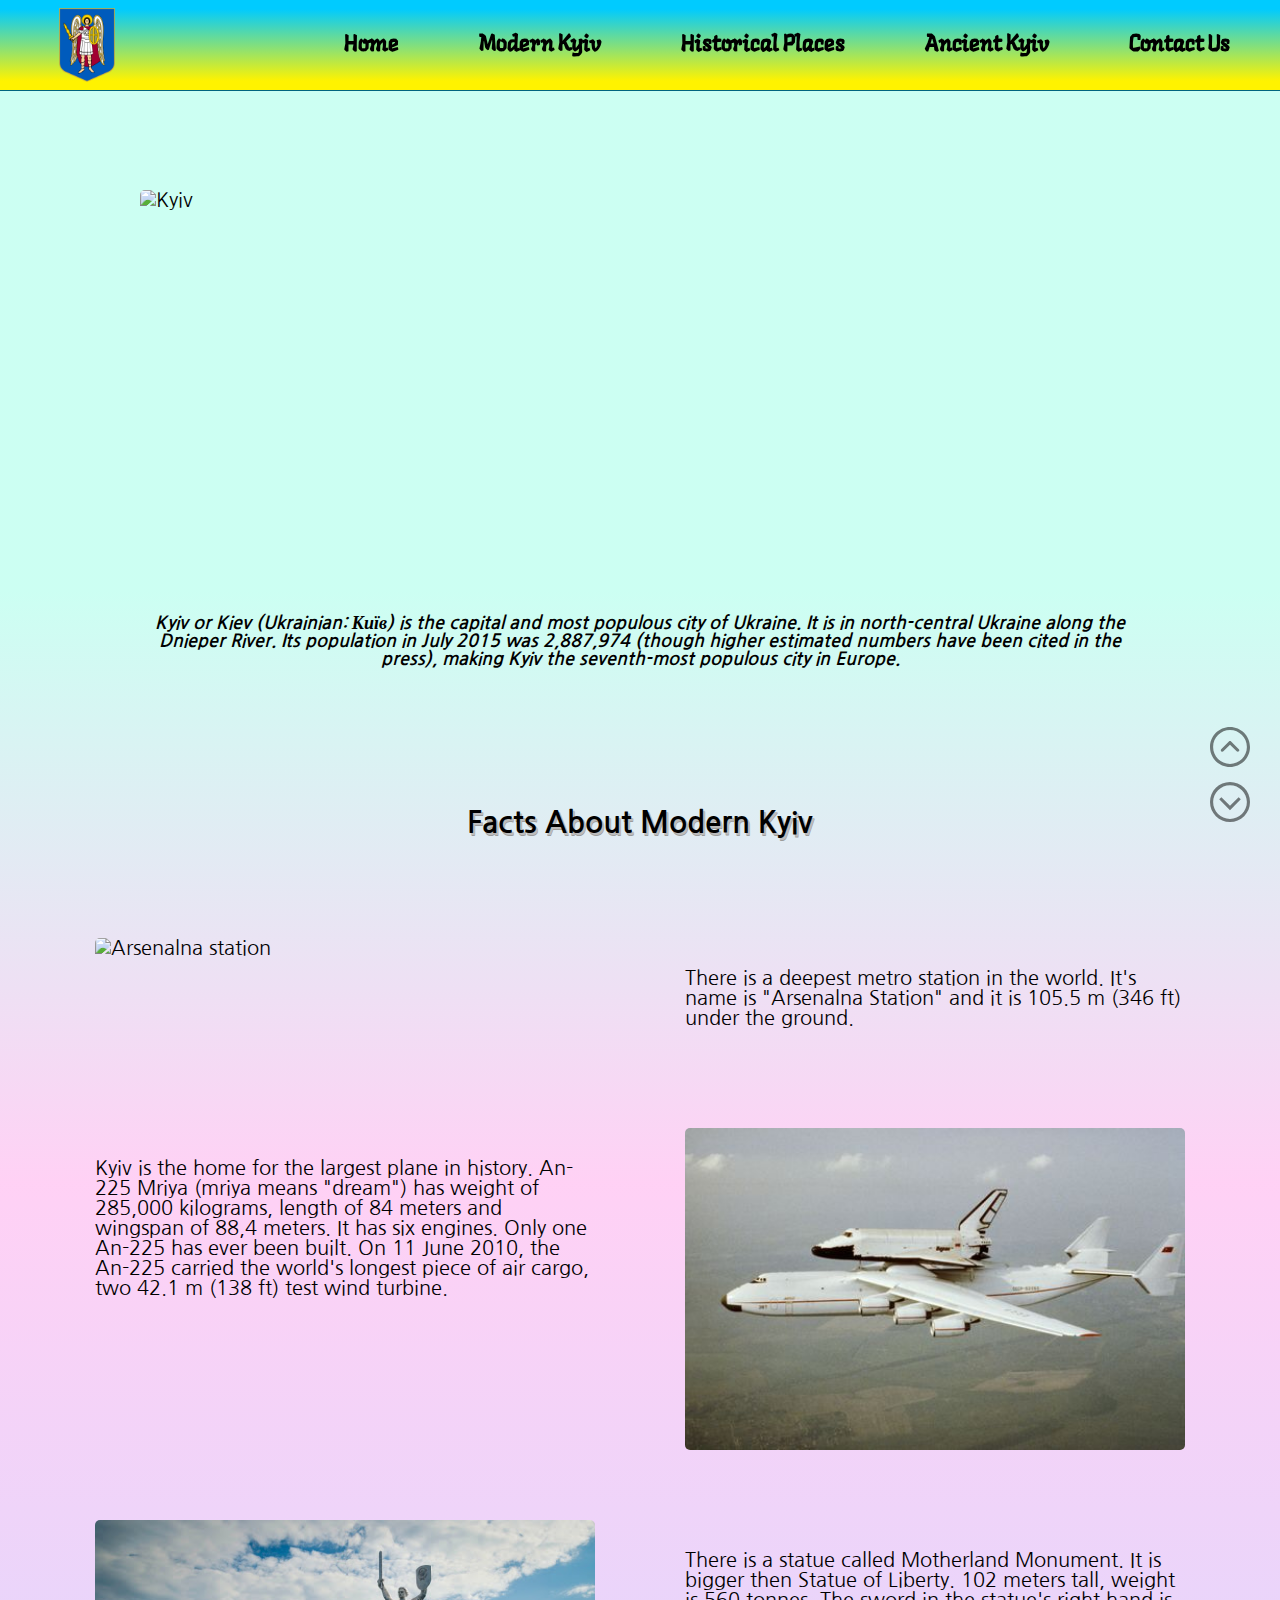
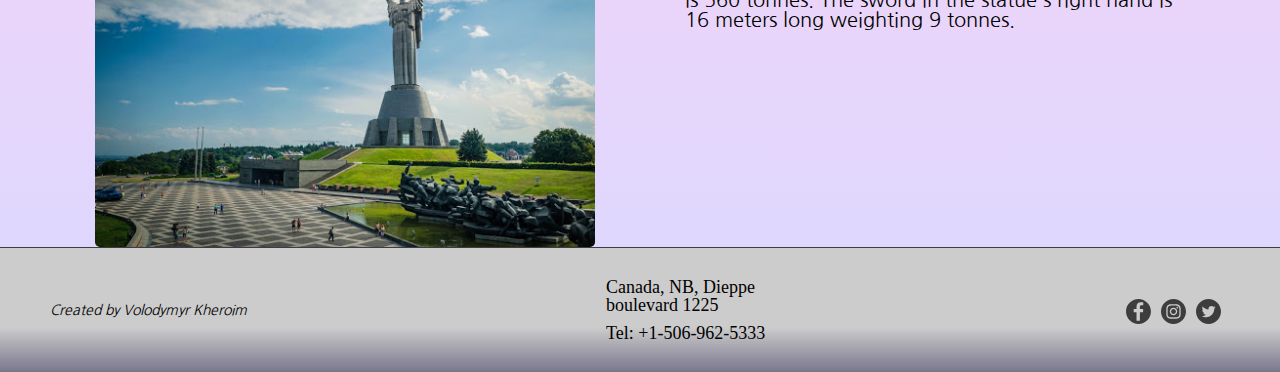
==== commit ead0a914: "header changed, comment section changed, adaptive changed" ====
--- a/index.html
+++ b/index.html
@@ -27,21 +27,25 @@
                         <li class="header__item"><a href="#modern" class="header__link">Modern Kyiv</a></li>
                         <li class="header__item"><a href="#history" class="header__link">Historical Places</a></li>
                         <li class="header__item"><a href="#ancient" class="header__link">Ancient Kyiv</a></li>
+                        <li class="header__item"><a href="#contact-form" class="header__link">Contact Us</a></li>
                     </ul>
 
                     <button class="site-nav__btn" type="button">Navigation Button
                         <svg xmlns="http://www.w3.org/2000/svg" width="40" height="25" viewBox="0 0 40 25"
-                        fill="#000000">
-                        <path d="M0 0H40V2H0V0Z" />
-                        <path d="M0 8H40V10H0V8Z" />
-                        <path d="M0 16H40V18H0V18Z" />
-                    </svg>
-                    <ul class="site-nav__list">
-                        <li class="site-nav__item"><a href="#home" class="site-nav__link">Home</a></li>
-                        <li class="site-nav__item"><a href="#modern" class="site-nav__link">Modern Kyiv</a></li>
-                        <li class="site-nav__item"><a href="#history" class="site-nav__link">Historical Places</a></li>
-                        <li class="site-nav__item"><a href="#ancient" class="site-nav__link">Ancient Kyiv</a></li>
-                    </ul>
+                            fill="#000000">
+                            <path d="M0 0H40V2H0V0Z" />
+                            <path d="M0 8H40V10H0V8Z" />
+                            <path d="M0 16H40V18H0V18Z" />
+                        </svg>
+                        <ul class="site-nav__list">
+                            <li class="site-nav__item"><a href="#home" class="site-nav__link">Home</a></li>
+                            <li class="site-nav__item"><a href="#modern" class="site-nav__link">Modern Kyiv</a></li>
+                            <li class="site-nav__item"><a href="#history" class="site-nav__link">Historical Places</a>
+                            </li>
+                            <li class="site-nav__item"><a href="#ancient" class="site-nav__link">Ancient Kyiv</a></li>
+                            <li class="site-nav__item"><a href="#contact-form" class="site-nav__link">Contact Us</a>
+                            </li>
+                        </ul>
 
                     </button>
                 </nav>
@@ -50,7 +54,7 @@
     </header>
 
 
-     <main>
+    <main>
         <div class="introduction" id="home">
             <div class="container">
 
@@ -67,7 +71,7 @@
             </div>
         </div>
 
-       <section class="modern" id="modern">
+        <section class="modern" id="modern">
 
             <div class="container">
 
@@ -116,8 +120,8 @@
 
             </div>
         </section>
- 
-        <section class="history" id="history">
+
+        <!-- <section class="history" id="history"> 
             <h2 class="title">Historical Places</h2>
 
             <div class="history__lavra">
@@ -207,6 +211,7 @@
             </div>
 
         </section>
+
         <section class="ancient" id="ancient">
             <div class="container">
                 <h2 class="title"> Ancient Kyiv</h2>
@@ -295,22 +300,28 @@
             </div>
         </section>
 
-        <form class="comment__section">
-        <div class="wrapper-input">
-            <input type="text" placeholder="Enter your name">
-            <input type="email" placeholder="Enter your e-mail" required>
-            <input type="tel" placeholder="Enter your phone number" required>
-        </div>
-        <div class="wrapper-submit">
-            <textarea placeholder="Enter your message"></textarea>
-            <button class="btn" type="button">Submit </button>
-        </div>
-    </form>
-
+        <section class="contact-form" id="contact-form">
+            <div class="container">
+                <h2 class="title form--title">
+                    Get In Touch
+                </h2>
+                <form class="contact">
+                    <div class="wrapper-input">
+                        <input class="contact__input" type="text" placeholder="Enter your name">
+                        <input class="contact__input" type="email" placeholder="Enter your e-mail" required>
+                        <input class="contact__input" type="tel" placeholder="Enter your phone number" required>
+                    </div>
+                    <div class="wrapper-submit">
+                        <textarea class="contact__message" placeholder="Enter your message"></textarea>
+                        <button class="btn" type="submit    ">Submit </button>
+                    </div>
+                </form>
+            </div>
+         </section> -->
 
     </main>
 
-    <footer class="footer" id="footer"> 
+    <footer class="footer" id="footer">
         <div class="container">
             <div class="footer__inner">
                 <p class="footer__text">
@@ -370,7 +381,7 @@
             </div>
         </div>
     </footer>
-     <a class="home" href="#home">
+    <a class="home" href="#home">
         <?xml version="1.0" encoding="iso-8859-1"?>
         <svg version="1.1" id="Capa_1" xmlns="http://www.w3.org/2000/svg" xmlns:xlink="http://www.w3.org/1999/xlink"
             x="0px" y="0px" viewBox="0 0 512 512" style="enable-background:new 0 0 512 512;" xml:space="preserve">
@@ -399,7 +410,7 @@
                     d="M 20 40 C 14.65625 40 9.636719 37.917969 5.859375 34.140625 C 2.082031 30.363281 0 25.34375 0 20 C 0 14.65625 2.082031 9.636719 5.859375 5.859375 C 9.636719 2.082031 14.65625 0 20 0 C 25.34375 0 30.363281 2.082031 34.140625 5.859375 C 37.917969 9.636719 40 14.65625 40 20 C 40 25.34375 37.917969 30.363281 34.140625 34.140625 C 30.363281 37.917969 25.34375 40 20 40 Z M 20 3.125 C 10.695312 3.125 3.125 10.695312 3.125 20 C 3.125 29.304688 10.695312 36.875 20 36.875 C 29.304688 36.875 36.875 29.304688 36.875 20 C 36.875 10.695312 29.304688 3.125 20 3.125 Z M 30.804688 17.34375 L 28.59375 15.132812 L 20 23.726562 L 11.40625 15.132812 L 9.195312 17.34375 L 20 28.148438 Z M 30.804688 17.34375 " />
             </g>
         </svg>
-    </a> 
+    </a>
 
     <script src="./index.js"></script>
 
--- a/css/style.css
+++ b/css/style.css
@@ -27,7 +27,7 @@
 
 .header {
     background: linear-gradient(0deg, rgba(255, 243, 0, 1) 10%, rgba(0, 203, 255, 1) 90%);
-    padding: 12px 0;
+    padding: 8px 0;
     border-bottom: 1px solid rgba(0, 0, 0, 0.5);
     position: fixed;
     z-index: 10;
@@ -48,8 +48,8 @@
 }
 
 .logo {
-    width: 100px;
-    height: 100px;
+    width: 74px;
+    height:  74px;
     display: block;
     overflow: hidden;
 }
@@ -64,14 +64,14 @@
     display: flex;
 }
 
-.header__item {
-    margin-right: 100px;
+.header__item:not(:last-child) {
+    margin-right: 80px;
 }
 
 .header__link, .site-nav__link {
     color: rgb(0, 0, 0);
     text-decoration: none;
-    font-size: 26px;
+    font-size: 22px;
     font-weight: 600;
     font-family: 'Langar';
 }
@@ -80,9 +80,9 @@
     display: none;
 }
 
-.modern {
+.modern, .history, .ancient {
     /* background: rgba(0, 255, 192, 0.2); */
-    padding-top: 190px;
+    padding-top: 140px;
 }
 
 .modern__img {
@@ -160,11 +160,6 @@
     margin: 0;
 }
 
-.history {
-    /* background-color: rgba(255, 24, 204, 0.2); */
-    padding-top: 190px;
-}
-
 .content {
     padding: 25px 0;
 }
@@ -201,12 +196,6 @@
     text-align: center;
 }
 
-.ancient {
-    /* background-color: rgba(200, 200, 255, 0.7); */
-    padding-top: 190px;
-    padding-bottom: 75px;
-}
-
 .ancient__legend {
     margin-bottom: 70px;
 }
@@ -219,9 +208,6 @@
     margin-bottom: 70px;
 }
 
-.ancient__attack {
-    margin-bottom: 70px;
-}
 
 .ancient__text {
     margin-bottom: 36px;
@@ -242,32 +228,55 @@
     box-shadow: -10px 0px 13px -7px #000000, 10px 0px 13px -7px #000000, 9px -6px 14px 5px rgba(0, 0, 0, 0);
 }
 
-form {
+.form--title {
+    margin-bottom: 40px;
+}
+
+.contact-form {
+    margin-bottom: 50px;
+    padding-top: 110px;
+}
+
+.contact {
     display: flex;
     justify-content: space-between;
-    max-width: 50%;
+    max-width: 70%;
     margin: 0 auto;
     padding: 20px 50px;
-}
-
-input, textarea {
+    border: 2px solid #ccc;
+    border-radius: 5px;
+    background-color: rgb(149, 180, 226);
+    -webkit-box-shadow: -10px 0px 13px -7px #000000, 10px 0px 13px -7px #000000, 5px 5px 15px 5px rgba(0, 0, 0, 0);
+    box-shadow: -10px 0px 13px -7px #000000, 10px 0px 13px -7px #000000, 5px 5px 15px 5px rgba(0, 0, 0, 0);
+}
+
+.contact__input, .contact__message {
     display: block;
     width: 100%;
     padding: 5px;
-}
-
-input:not(:last-child) {
-    margin-bottom: 20px;
-}
-
-textarea {
+    border: 2px solid #ccc;
+    border-radius: 3px;
+    transition: all 0.3s;
+}
+
+.contact__input:hover, .contact__message:hover {
+    background-color: #e2e2e2;
+    border: 2px solid rgb(86, 241, 216);
+    cursor: pointer;
+}
+
+.contact__input:not(:last-child) {
+    margin-bottom: 30px;
+}
+
+.contact__message {
     resize: none;
-    min-height: 90px;
-}
-
-.comment__section{
+    min-height: 100px;
+}
+
+/* .contact{
     margin-bottom: 50px;
-}
+} */
 
 .wrapper-input, .wrapper-submit {
     width: 45%;
@@ -279,8 +288,13 @@
     justify-content: space-between;
 }
 
-button {
-    max-width: 70px;
+.btn {
+    max-width: 90px;
+    padding: 5px 0;
+    background-color: rgb(147, 255, 214);
+    cursor: pointer;
+    border-radius: 3px;
+    border: none;
 }
 
 .footer {
@@ -402,6 +416,10 @@
         -webkit-box-shadow: -10px 0px 13px -7px #000000, 10px 0px 13px -7px #000000, 5px 5px 15px 5px rgba(0, 0, 0, 0);
         box-shadow: -10px 0px 13px -7px #000000, 10px 0px 13px -7px #000000, 5px 5px 15px 5px rgba(0, 0, 0, 0);
         cursor: pointer;
+    }
+
+    .footer{
+        padding: 20px 0;
     }
 }
 
@@ -447,6 +465,10 @@
     }
     .modern__monument .modern__text::before {
         background-image: url(../images/washington-monument.svg);
+    }
+
+    .footer{
+        padding: 10px 0;
     }
     /*--------max 768-------------*/
     @media (max-width: 768px) {
@@ -554,5 +576,25 @@
         .modern {
             padding-top: 60px;
         }
+
+        .footer{
+            padding: 5px 0;
+        }
+
+        .footer__inner{
+            flex-direction: column; 
+        }
+
+        .footer__text{
+            margin-bottom: 5px;
+        }
+
+        .footer__address p{
+            margin-bottom: 0;
+        }
+
+        .footer__address{
+            margin-bottom: 5px;
+        }
     }
 }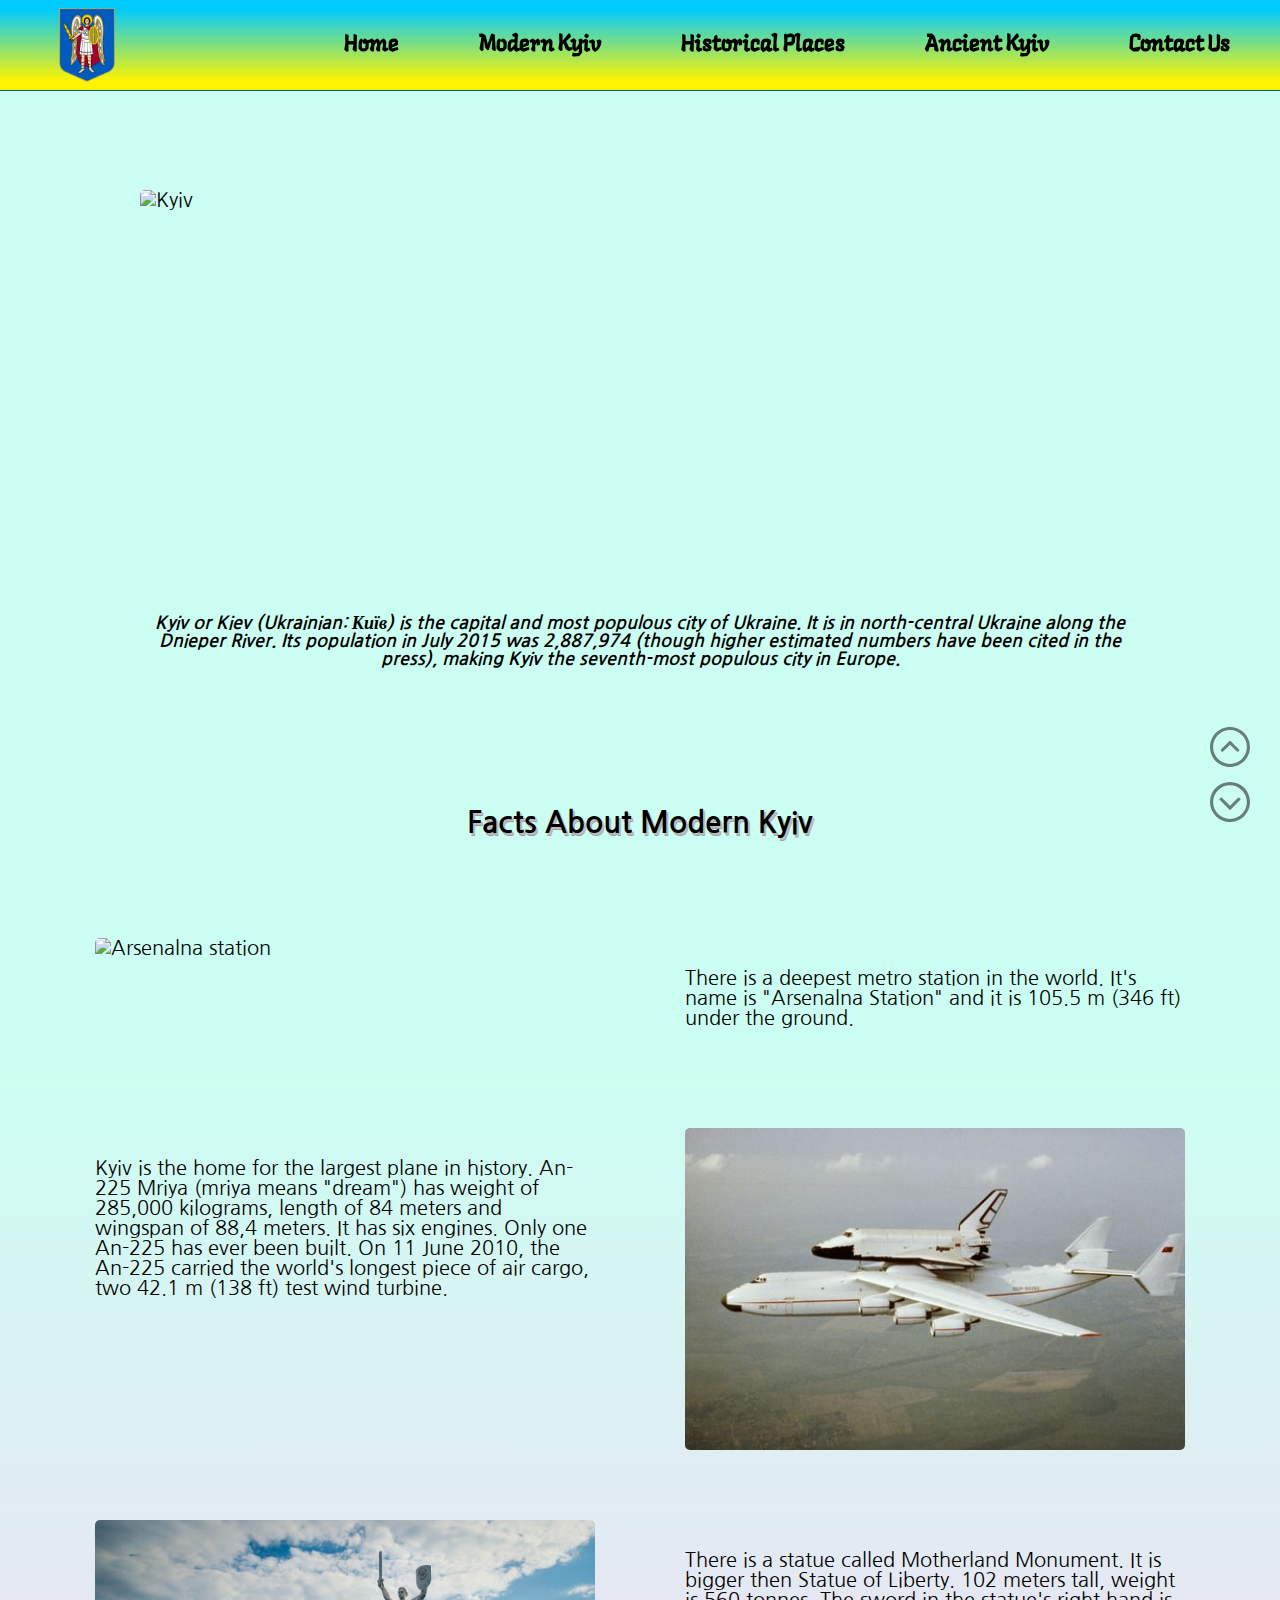
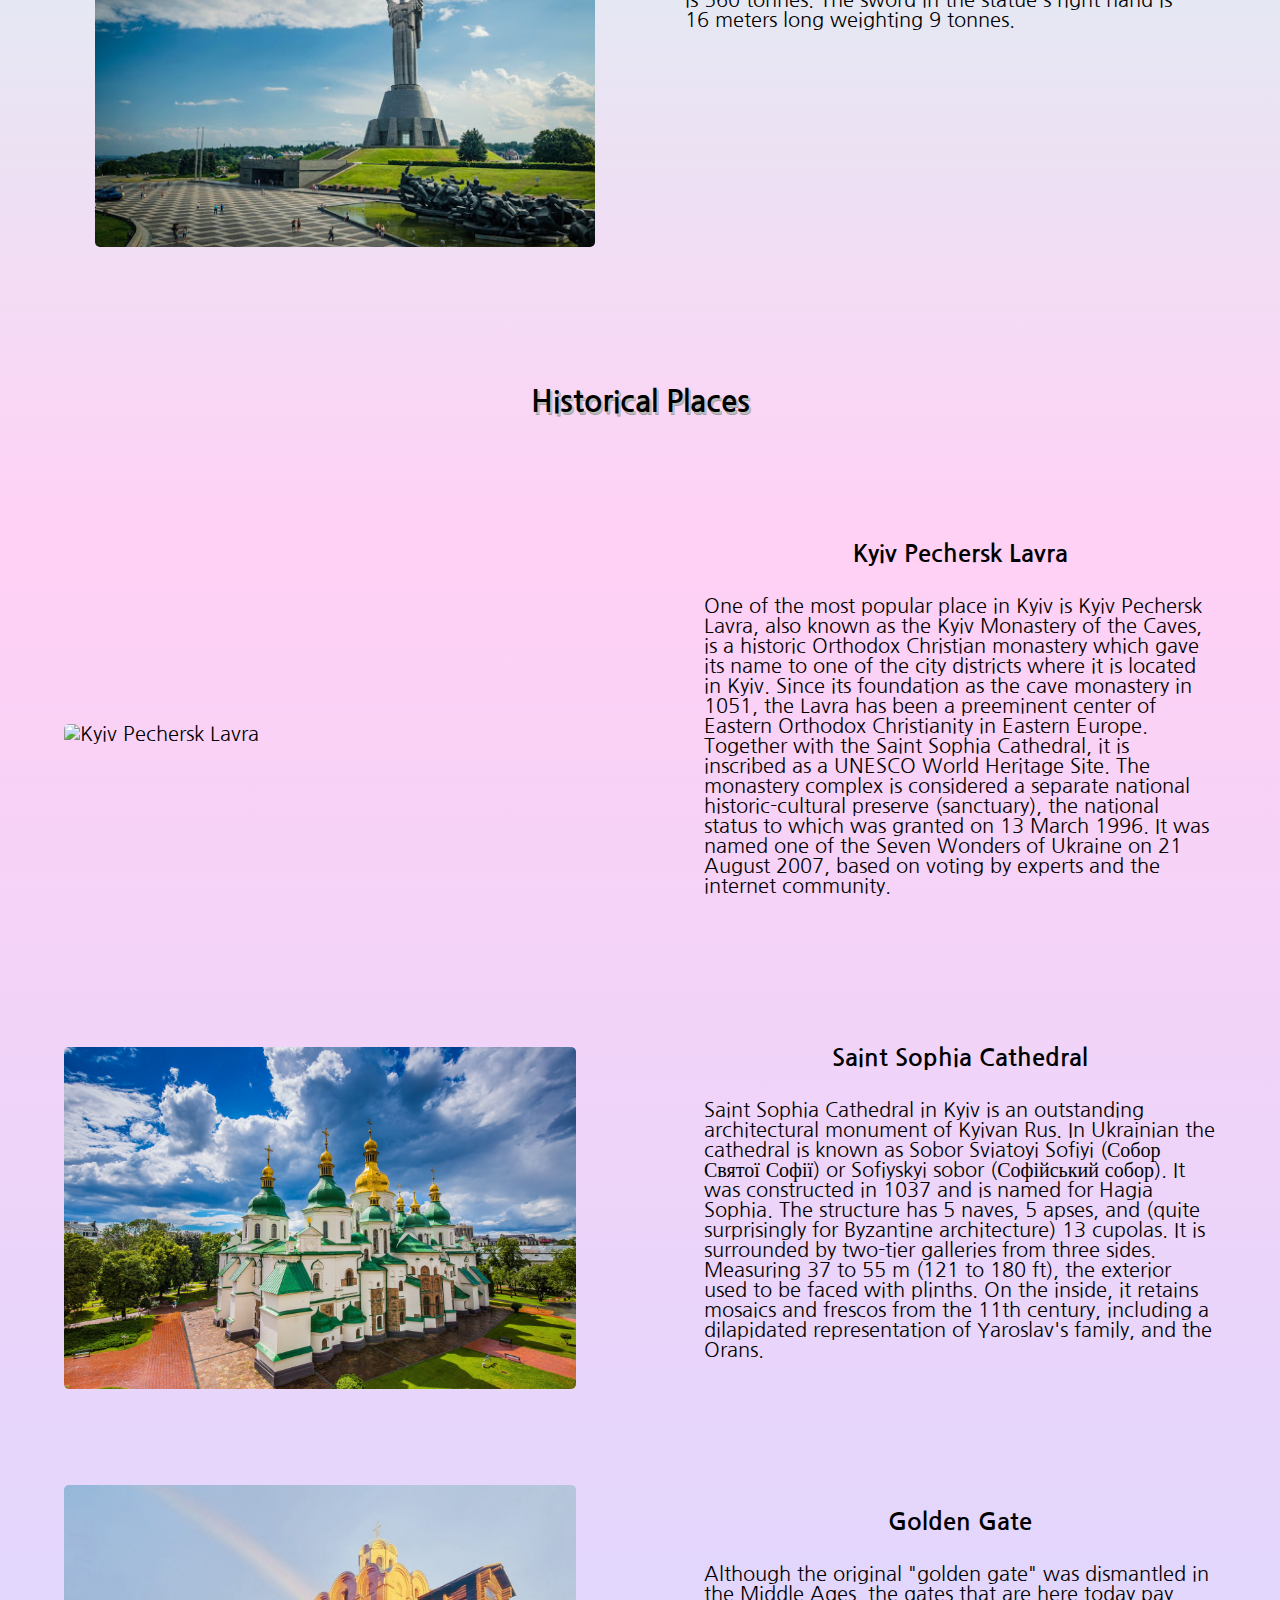
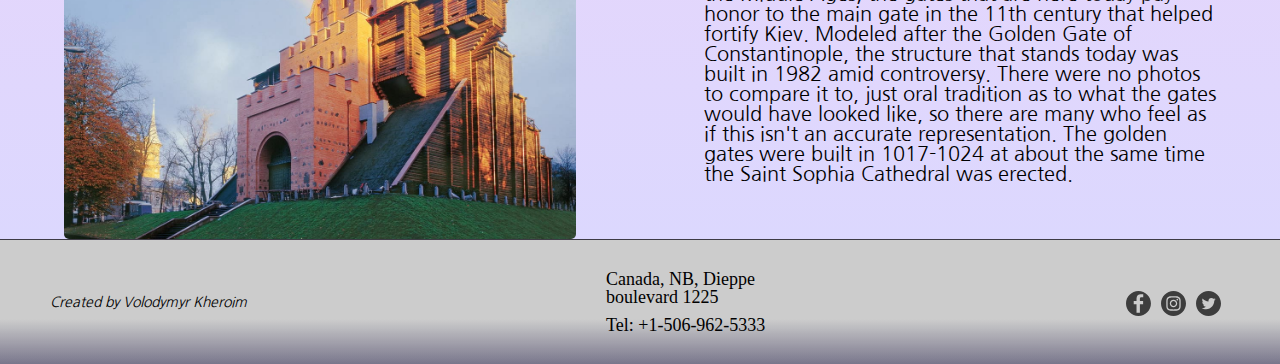
==== commit 21fa2e1e: "adaptive section 2" ====
--- a/index.html
+++ b/index.html
@@ -121,7 +121,7 @@
             </div>
         </section>
 
-        <!-- <section class="history" id="history"> 
+         <section class="history" id="history"> 
             <h2 class="title">Historical Places</h2>
 
             <div class="history__lavra">
@@ -212,7 +212,7 @@
 
         </section>
 
-        <section class="ancient" id="ancient">
+      <!--  <section class="ancient" id="ancient">
             <div class="container">
                 <h2 class="title"> Ancient Kyiv</h2>
                 <div class="ancient__legend">
--- a/css/style.css
+++ b/css/style.css
@@ -49,7 +49,7 @@
 
 .logo {
     width: 74px;
-    height:  74px;
+    height: 74px;
     display: block;
     overflow: hidden;
 }
@@ -168,6 +168,7 @@
     display: flex;
     justify-content: space-around;
     margin-bottom: 70px;
+    align-items: center;
 }
 
 .history__gates {
@@ -177,7 +178,12 @@
 .history__image {
     transition: linear 0.3s;
     border-radius: 5px;
-}
+    width: 100%;
+    height: auto;
+    object-fit: cover;
+}
+
+
 
 .history__image:hover {
     transform: scale(1.05);
@@ -207,7 +213,6 @@
 .ancient__volodymyr {
     margin-bottom: 70px;
 }
-
 
 .ancient__text {
     margin-bottom: 36px;
@@ -321,6 +326,7 @@
     max-width: 160px;
     font-family: Times New Roman;
     font-size: 18px;
+    width: 100%;
 }
 
 .footer__address a {
@@ -392,7 +398,7 @@
         height: 80px;
         margin-left: 40px;
     }
-    .header__item {
+    .header__item:not(:last-child) {
         margin-right: 60px;
     }
     .header__link {
@@ -405,7 +411,7 @@
         padding-top: 130px;
     }
     .modern {
-        padding-top: 100px;
+        padding-top: 116px;
     }
     .modern__text, .modern__image {
         max-width: 450px;
@@ -417,9 +423,14 @@
         box-shadow: -10px 0px 13px -7px #000000, 10px 0px 13px -7px #000000, 5px 5px 15px 5px rgba(0, 0, 0, 0);
         cursor: pointer;
     }
-
-    .footer{
+    .title {
+        margin-bottom: 80px;
+    }
+    .footer {
         padding: 20px 0;
+    }
+    .footer__inner {
+        justify-content: space-around;
     }
 }
 
@@ -430,9 +441,11 @@
         align-items: center;
     }
     .header__item {
-        margin-right: 45px;
         max-width: 100px;
         text-align: center;
+    }
+    .header__item:not(:last-child) {
+        margin-right: 30px;
     }
     .modern__img {
         height: 300px;
@@ -466,8 +479,23 @@
     .modern__monument .modern__text::before {
         background-image: url(../images/washington-monument.svg);
     }
-
-    .footer{
+    .content {
+        padding: 0 0;
+    }
+    .history__image, .history__text {
+        max-width: calc(100vw*0.45);
+    }
+    .history__image {
+        object-fit: contain;
+        height: auto;
+    }
+    .history__text {
+        padding: 0;
+    }
+    .history__title {
+        margin-bottom: 20px;
+    }
+    .footer {
         padding: 10px 0;
     }
     /*--------max 768-------------*/
@@ -554,6 +582,16 @@
             bottom: 4px;
             top: auto;
         }
+        .history__image {
+            max-width: calc(100vw*0.6);
+            margin-bottom: 30px;
+        }
+        .history__text {
+            max-width: calc(100vw*0.75);
+        }
+        .history__lavra, .history__sophia, .history__gates {
+            flex-direction: column;
+        }
     }
     /*--------max 576-------------*/
     @media (max-width: 576px) {
@@ -574,27 +612,25 @@
             font-size: 24px;
         }
         .modern {
-            padding-top: 60px;
-        }
-
-        .footer{
+            padding-top: 80px;
+        }
+        .footer {
             padding: 5px 0;
         }
-
-        .footer__inner{
-            flex-direction: column; 
-        }
-
-        .footer__text{
+        .footer__inner {
+            flex-direction: column;
+        }
+        .footer__text {
             margin-bottom: 5px;
         }
-
-        .footer__address p{
+        .footer__address p {
             margin-bottom: 0;
         }
-
-        .footer__address{
-            margin-bottom: 5px;
+        .footer__address {
+            margin-bottom: 7px;
+            font-size: 16px;
+            max-width: 250px;
+            text-align: center;
         }
     }
 }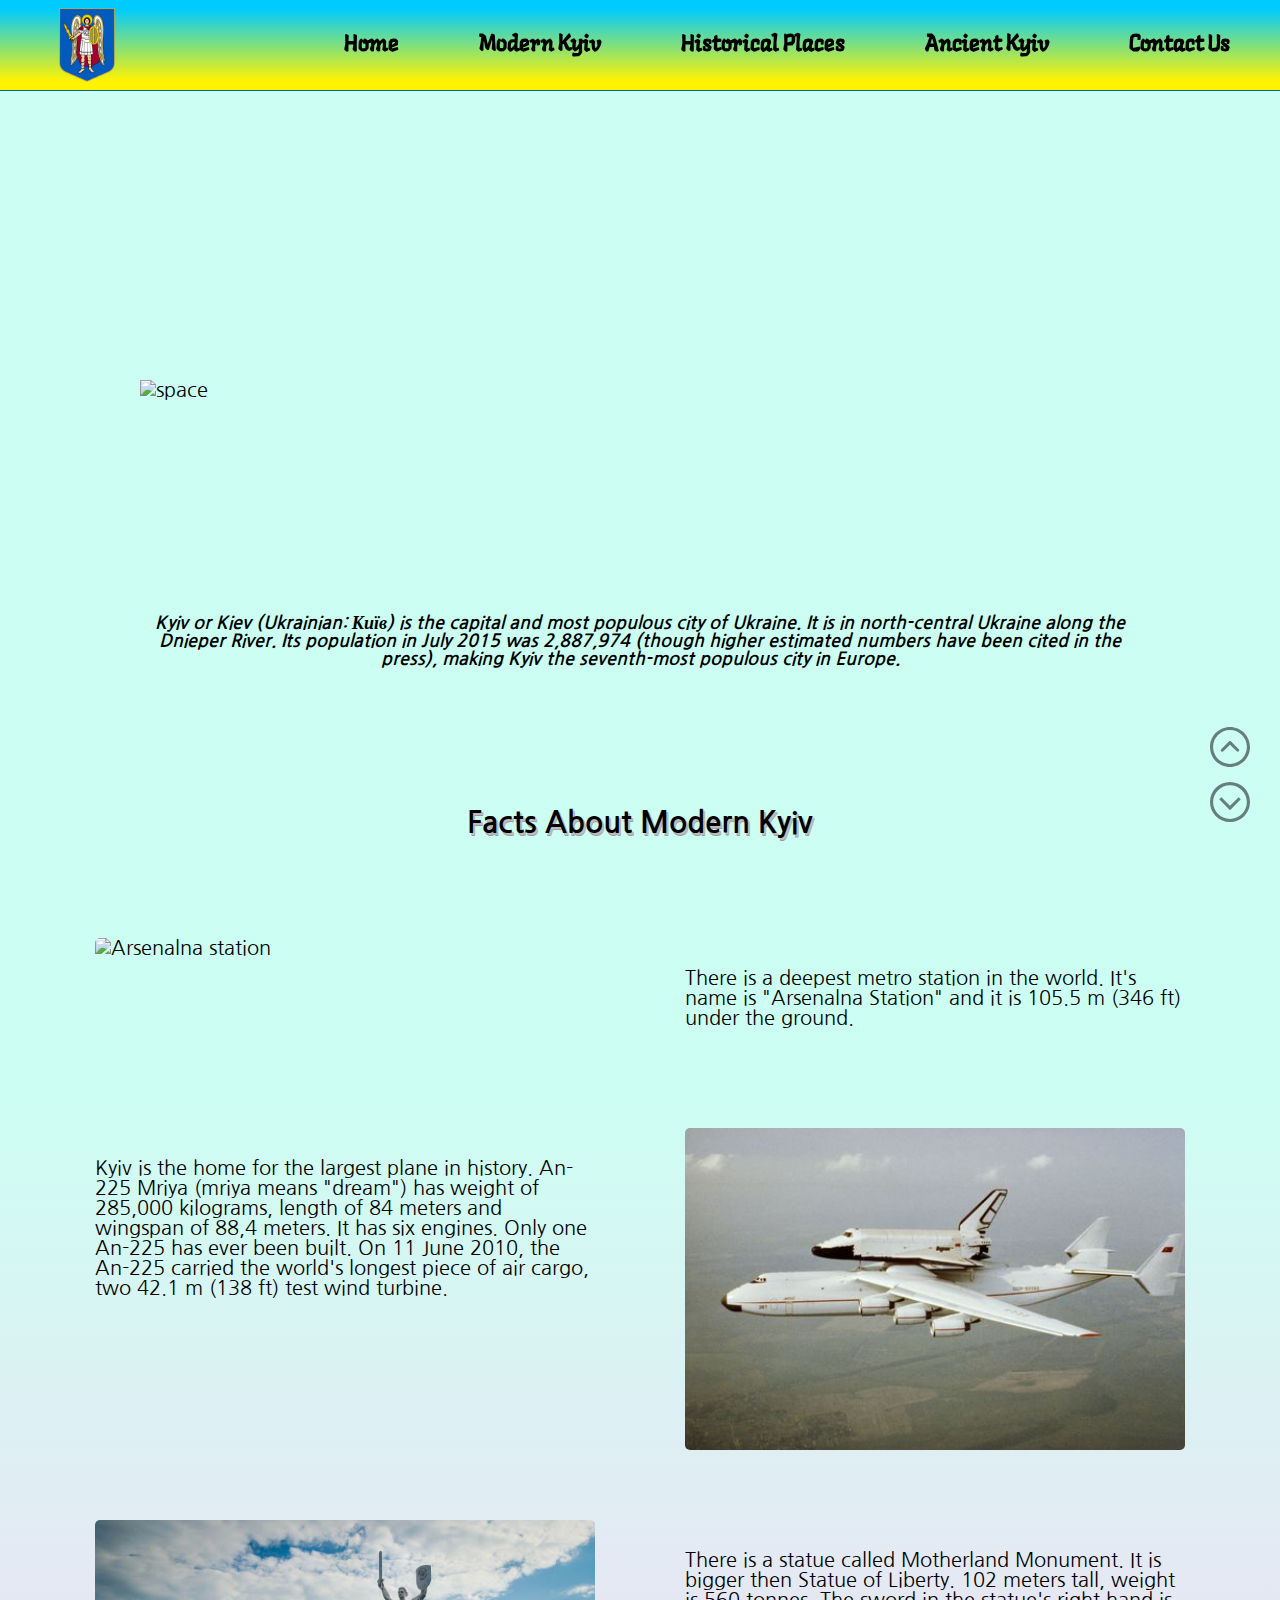
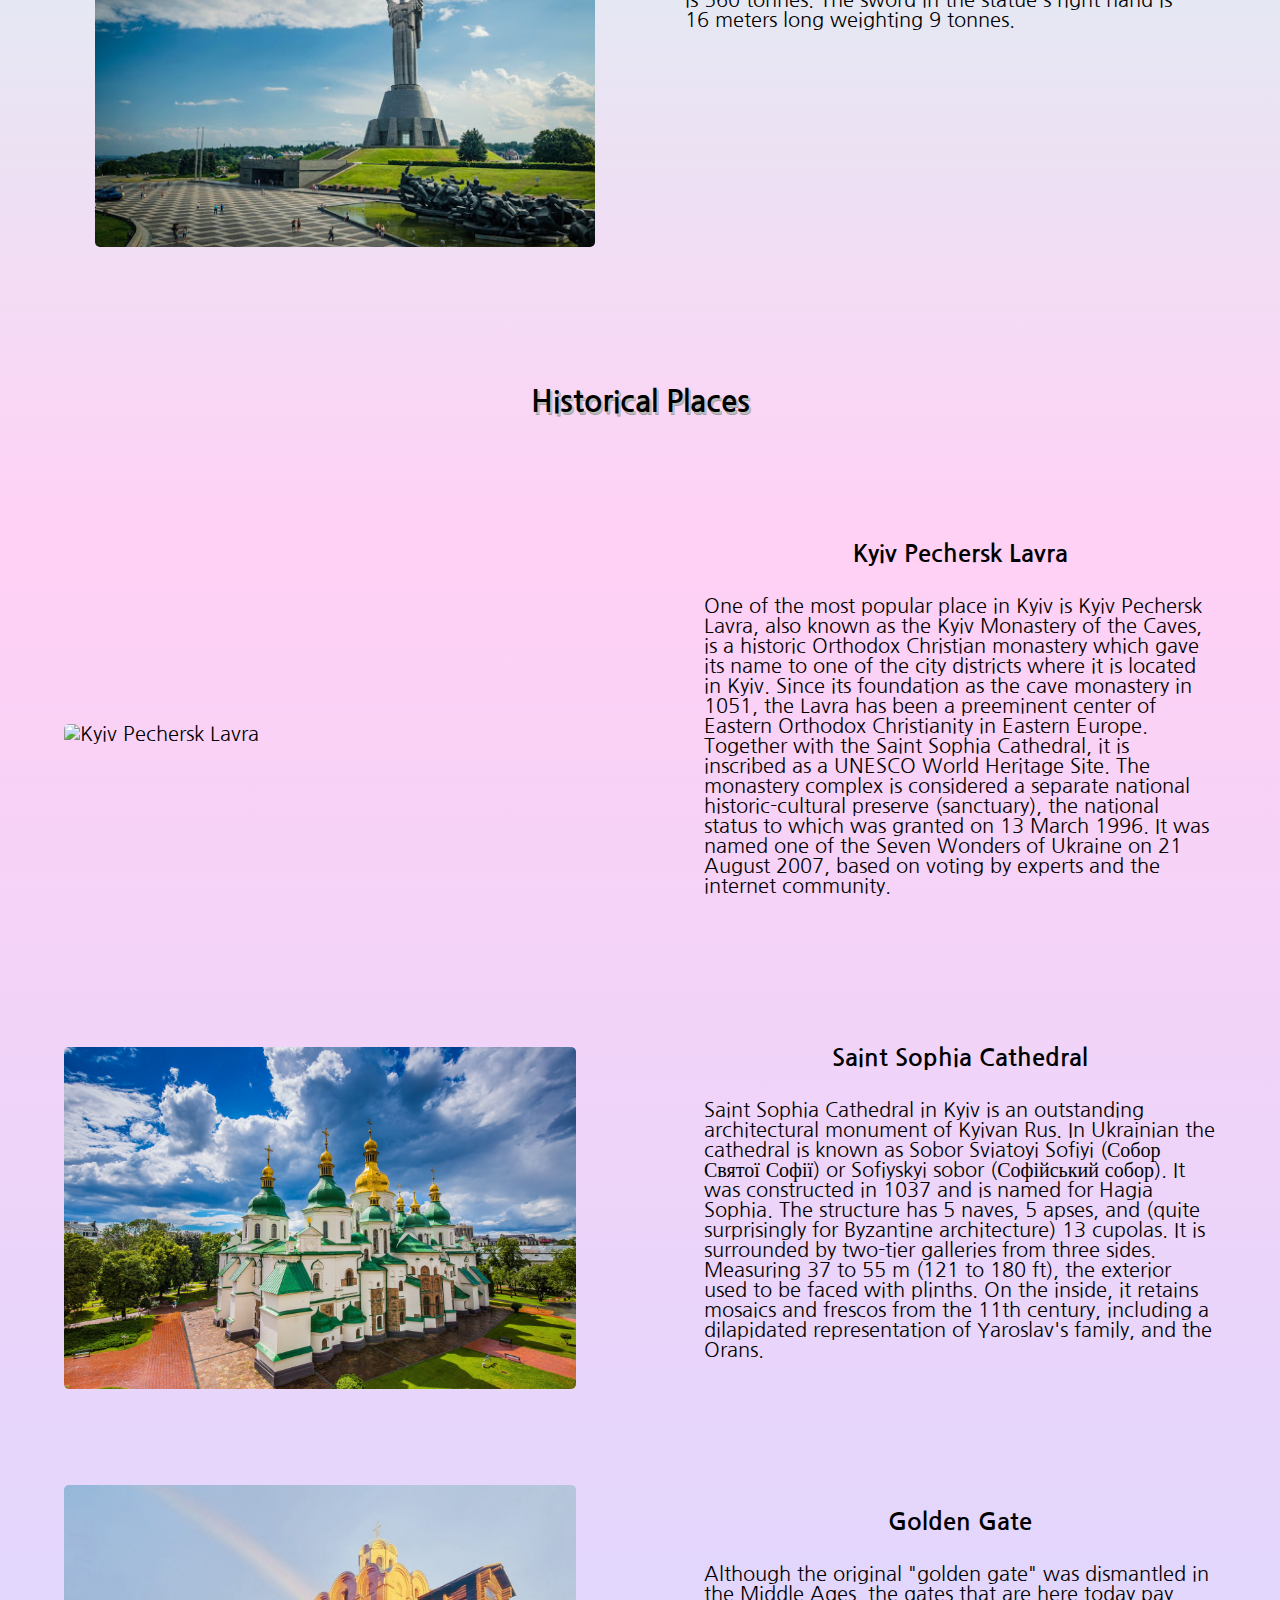
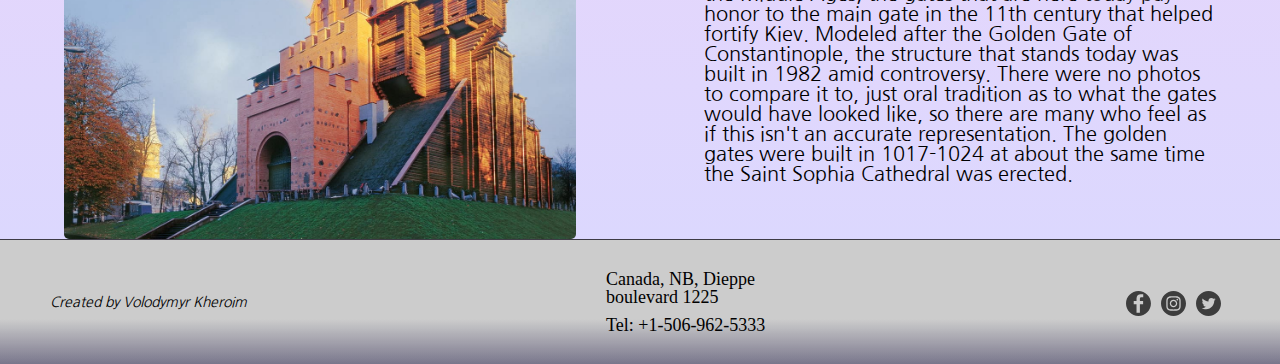
==== commit 69fed5ef: "slider" ====
--- a/index.html
+++ b/index.html
@@ -59,7 +59,33 @@
             <div class="container">
 
                 <div class="modern__img">
-                    <img src="https://online.seterra.com/images/system/kyiv.jpg" alt="Kyiv">
+                    <div class="slider">
+                        <div class="slider-nav">
+                            <label for="s1" class="slider-nav-item"></label>
+                            <label for="s2" class="slider-nav-item"></label>
+                            <label for="s3" class="slider-nav-item"></label>
+                            <label for="s4" class="slider-nav-item"></label>
+
+                        </div>
+                        <div class="slider-items">
+                            <input type="radio" name="slider" id="s1">
+                            <input type="radio" name="slider" id="s2">
+                            <input type="radio" name="slider" id="s3">
+                            <input type="radio" name="slider" id="s4">
+                            <div class="item s1">
+                                <img src="https://blog.radissonblu.com/wp-content/uploads/2015/03/Kiev-Pechersk-Lavra-Kyiv.jpg" alt="space">
+                            </div>
+                            <div class="item">
+                                <img src="https://d.newsweek.com/en/full/1539316/secret-kyiv-bars-those-unquenchable-thirsts-impeachable-motives.jpg" alt="space">
+                            </div>
+                            <div class="item">
+                                <img src="https://f.kyivmaps.com/photo/15019/PNCAw.jpeg" alt="space">
+                            </div>
+                            <div class="item">
+                                <img src="https://online.seterra.com/images/system/kyiv.jpg" alt="space">
+                            </div>
+                        </div>
+                    </div>
                 </div>
 
                 <div class="introduction__text">
@@ -121,7 +147,7 @@
             </div>
         </section>
 
-         <section class="history" id="history"> 
+        <section class="history" id="history">
             <h2 class="title">Historical Places</h2>
 
             <div class="history__lavra">
@@ -212,7 +238,7 @@
 
         </section>
 
-      <!--  <section class="ancient" id="ancient">
+        <!--  <section class="ancient" id="ancient">
             <div class="container">
                 <h2 class="title"> Ancient Kyiv</h2>
                 <div class="ancient__legend">
--- a/css/style.css
+++ b/css/style.css
@@ -91,10 +91,101 @@
     height: 400px;
     margin: 0 auto 24px;
     border-radius: 5px;
-    /* overflow: hidden; */
-}
-
-.modern__img img {
+    overflow: hidden;
+    position: relative;
+    /* width: 100%; */
+    display: flex;
+    justify-content: center;
+    align-items: center;
+}
+
+.slider {
+    position: relative;
+    width: 100%;
+    max-height: 400px;
+    /* max-height: 350px; */
+    /* height: auto; */
+    overflow: hidden;
+}
+
+.slider-items {
+    width: 400%;
+    height: 100%;
+    display: flex;
+}
+
+.item {
+    width: 25%;
+}
+
+.item img {
+    width: 100%;
+    height: 100%;
+    object-fit: cover;
+}
+
+.slider-items input {
+    display: none;
+}
+
+.slider-nav {
+    position: absolute;
+    display: flex;
+    justify-content: center;
+    bottom: 20px;
+    width: 100%;
+}
+
+.slider-nav-item {
+    width: 80px;
+    height: 10px;
+    border: 2px solid #fff;
+    cursor: pointer;
+    background-color: cadetblue;
+    opacity: 0.6;
+    transition: opacity 0.3s;
+}
+
+.slider-nav-item:hover {
+    opacity: 1;
+}
+
+.slider-nav-item:not(:last-child) {
+    margin-right: 10px;
+}
+
+.box {
+    display: flex;
+    justify-content: center;
+}
+
+.inner {
+    width: 100px;
+    height: 100px;
+    border: 1px solid #000;
+}
+
+.s1 {
+    transition: margin 0.5s;
+}
+
+#s1:checked~.s1 {
+    margin-left: 0%;
+}
+
+#s2:checked~.s1 {
+    margin-left: -25%;
+}
+
+#s3:checked~.s1 {
+    margin-left: -50%;
+}
+
+#s4:checked~.s1 {
+    margin-left: -75%;
+}
+
+/* .modern__img img {
     border-radius: 5px;
     transition: linear 0.3s;
 }
@@ -110,7 +201,7 @@
     width: 100%;
     height: 100%;
     object-fit: cover;
-}
+} */
 
 .introduction__text {
     text-align: center;
@@ -182,8 +273,6 @@
     height: auto;
     object-fit: cover;
 }
-
-
 
 .history__image:hover {
     transform: scale(1.05);
@@ -404,9 +493,9 @@
     .header__link {
         font-size: 22px;
     }
-    .modern__img {
+     .modern__img {
         overflow: hidden;
-    }
+    } 
     .introduction {
         padding-top: 130px;
     }
@@ -417,12 +506,12 @@
         max-width: 450px;
         width: 100%;
     }
-    .modern__image:hover {
+    /* .modern__image:hover {
         transform: scale(1.01);
         -webkit-box-shadow: -10px 0px 13px -7px #000000, 10px 0px 13px -7px #000000, 5px 5px 15px 5px rgba(0, 0, 0, 0);
         box-shadow: -10px 0px 13px -7px #000000, 10px 0px 13px -7px #000000, 5px 5px 15px 5px rgba(0, 0, 0, 0);
         cursor: pointer;
-    }
+    } */
     .title {
         margin-bottom: 80px;
     }
@@ -450,6 +539,9 @@
     .modern__img {
         height: 300px;
     }
+     .slider{
+        max-height: 300px;
+    } 
     .modern__text, .modern__image {
         max-width: 350px;
         width: 100%;
@@ -614,6 +706,9 @@
         .modern {
             padding-top: 80px;
         }
+        .slider-nav-item{
+            width: 50px;
+        }
         .footer {
             padding: 5px 0;
         }
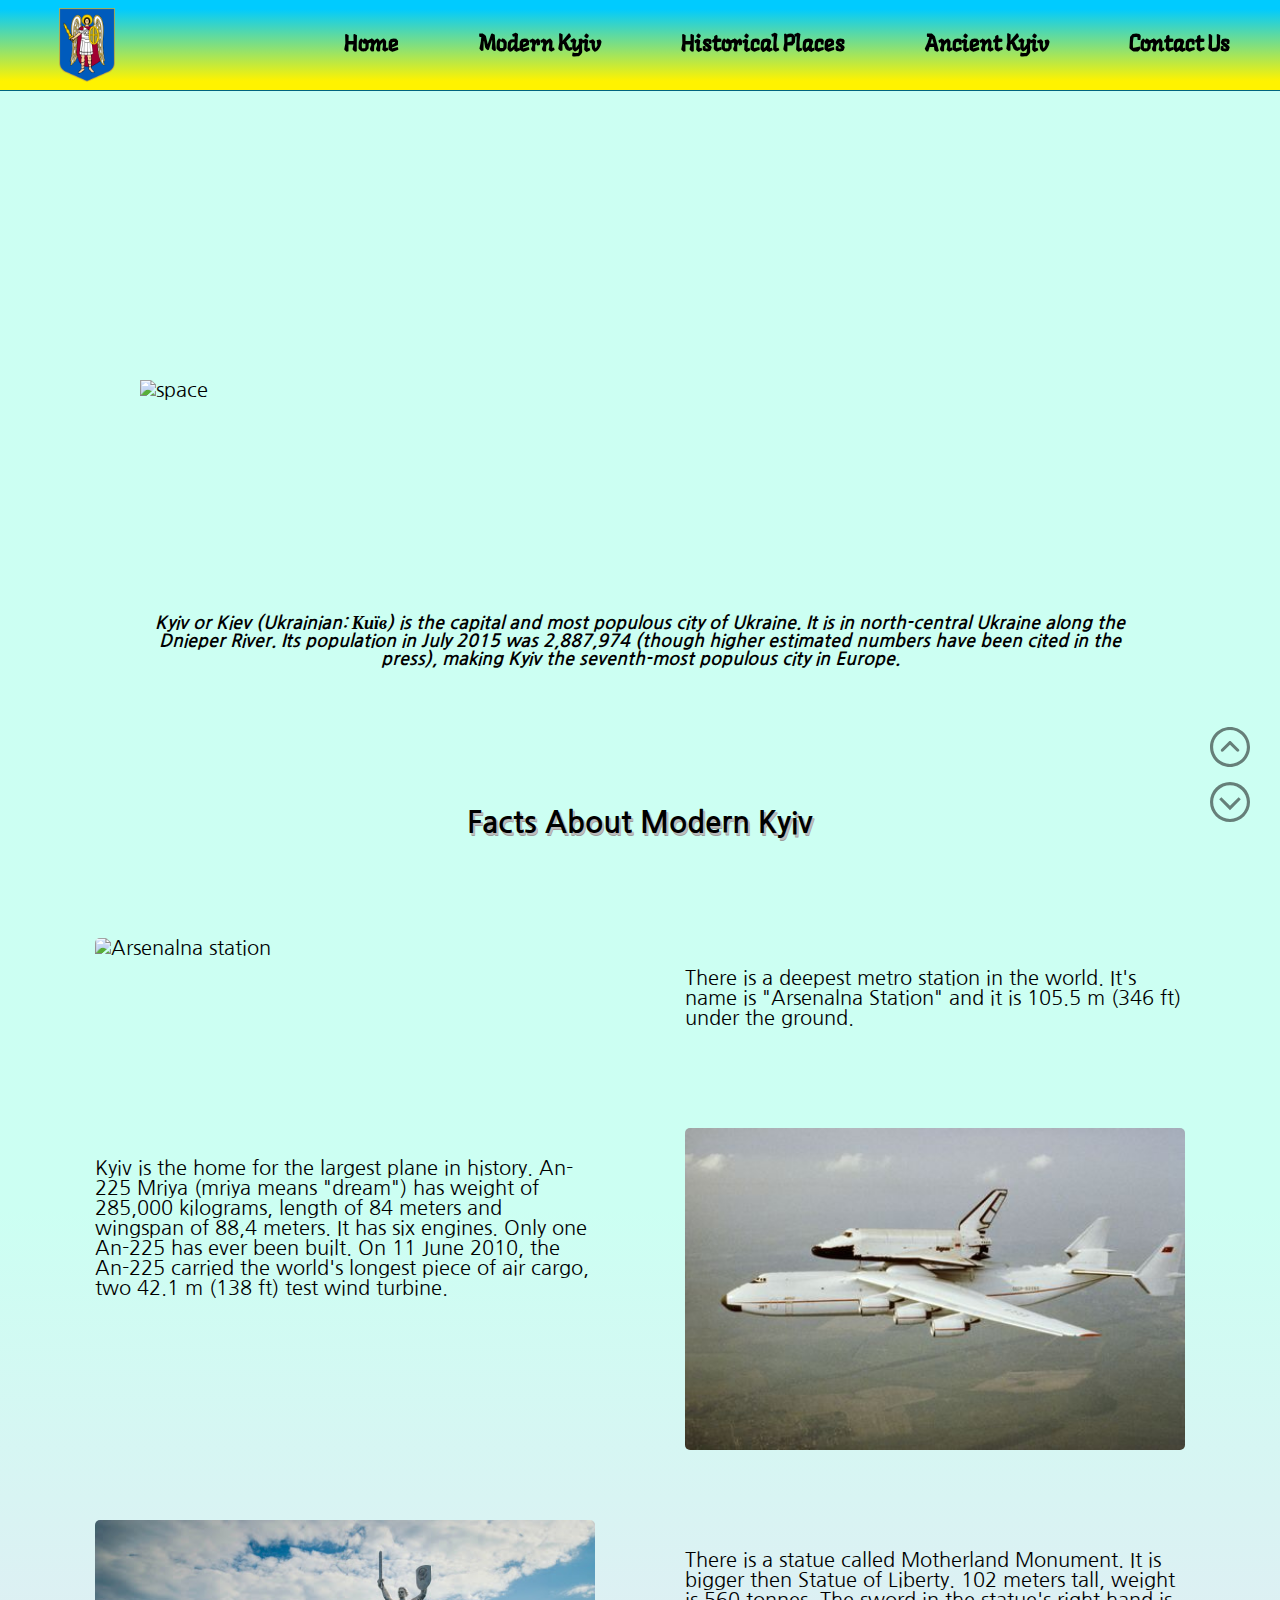
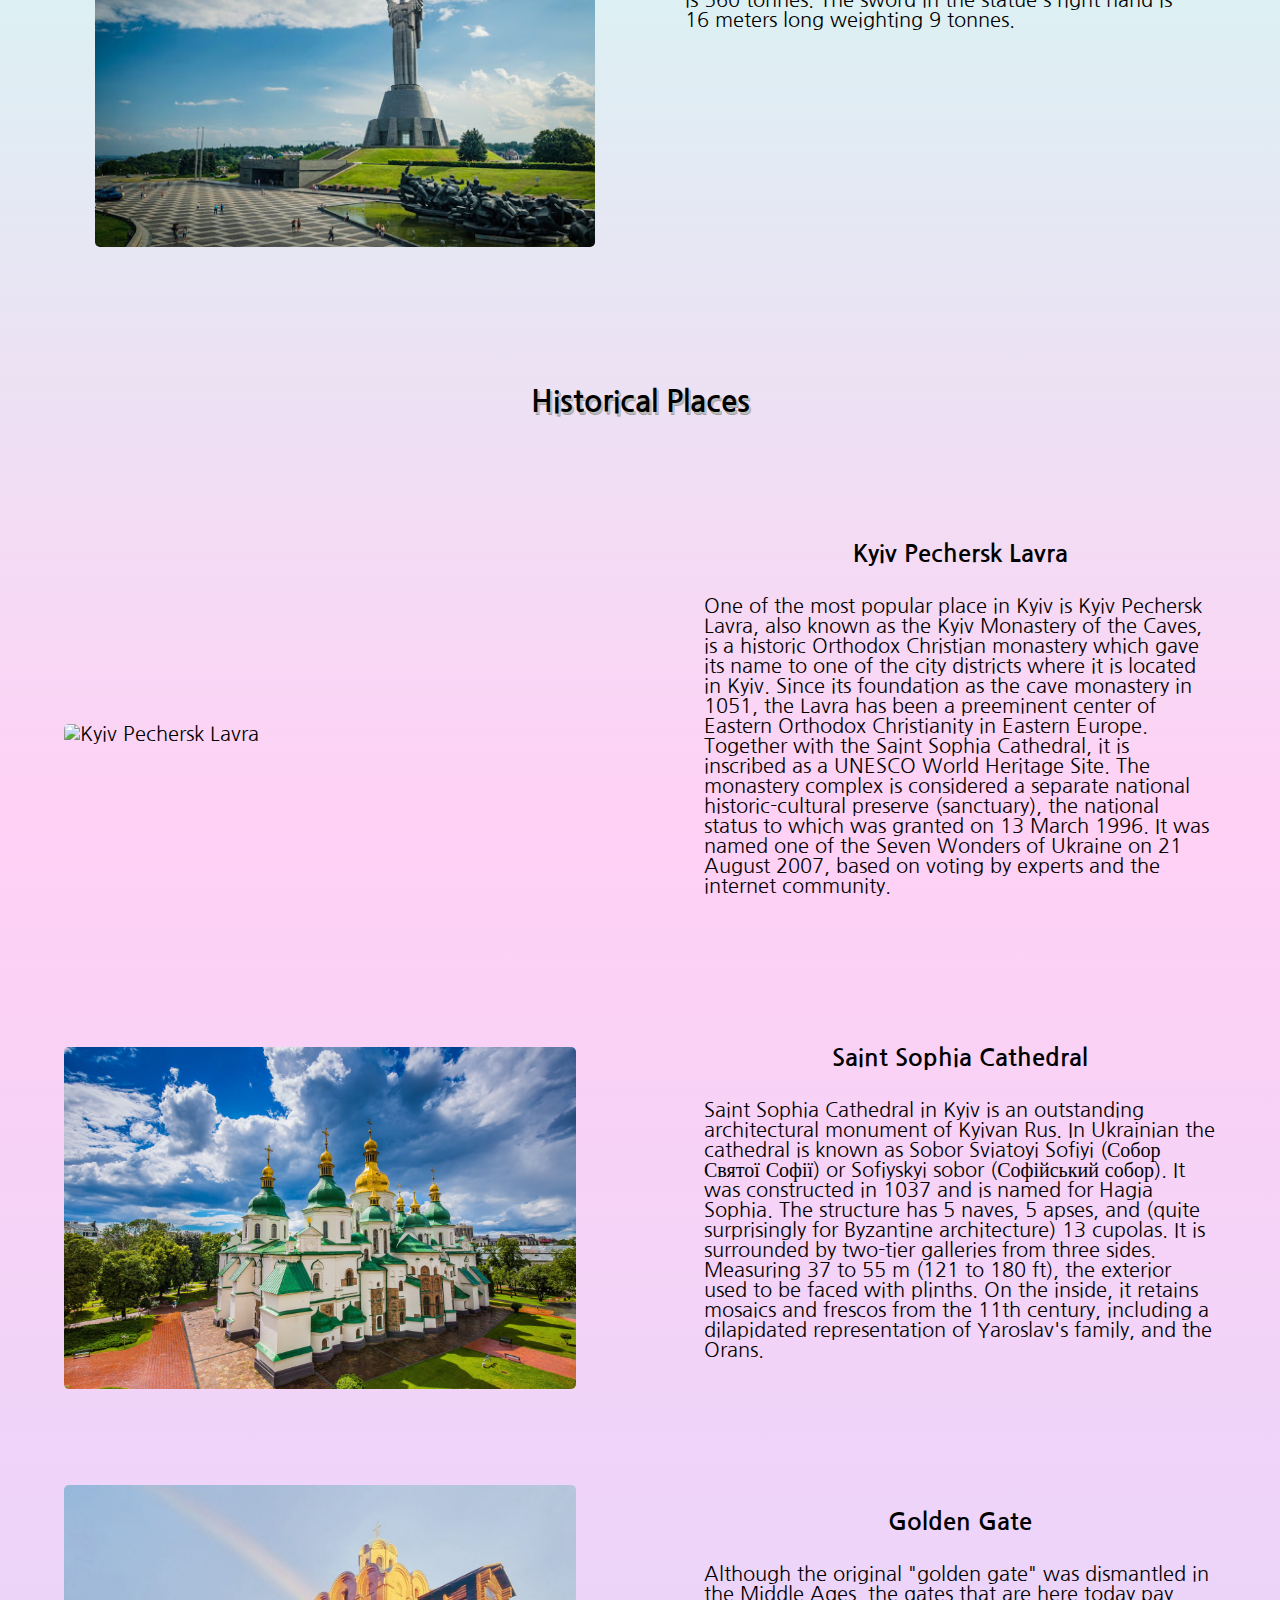
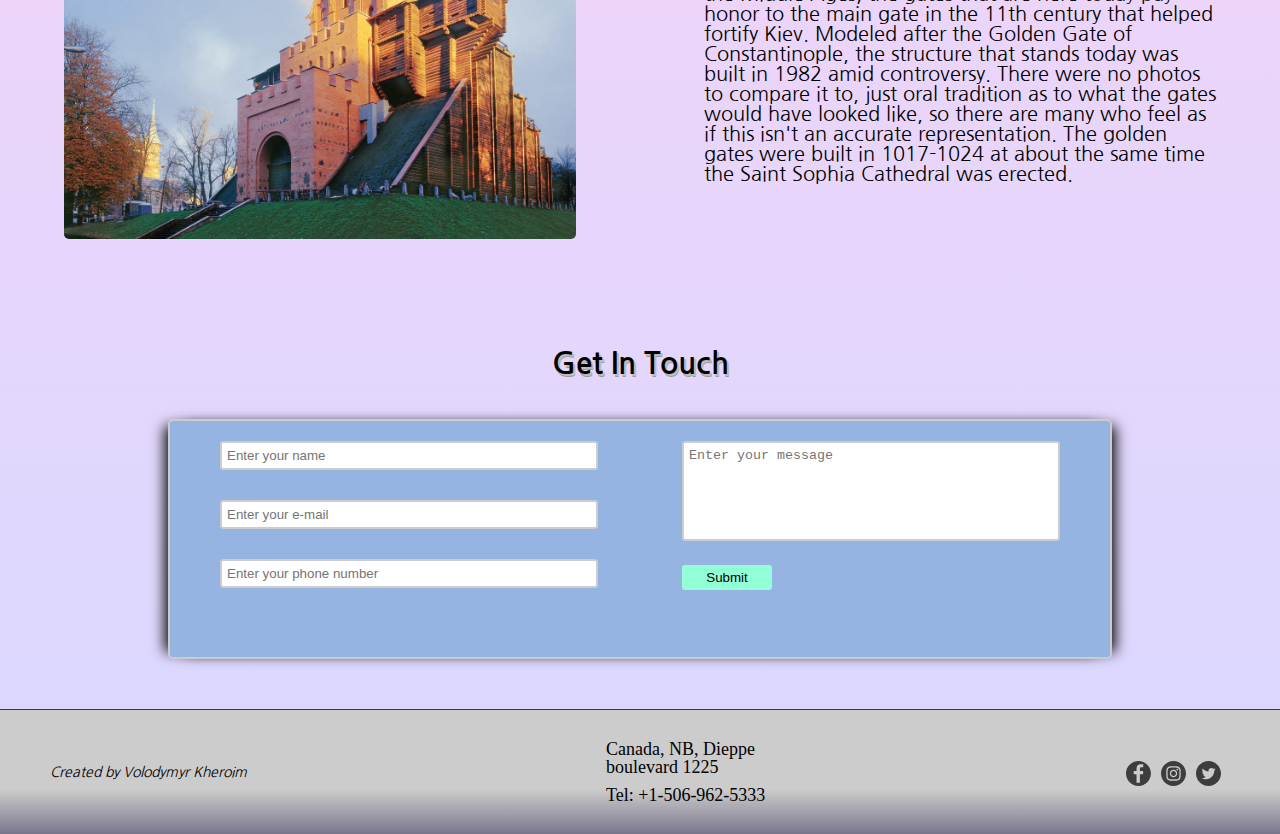
==== commit b8fc1d00: "form adapt" ====
--- a/index.html
+++ b/index.html
@@ -102,7 +102,7 @@
             <div class="container">
 
 
-                <h2 class="title">Facts About Modern Kyiv </h2>
+                <h2 class="title title--modern">Facts About Modern Kyiv </h2>
                 <div class="modern__metro">
                     <img class="modern__image"
                         src="https://lh3.googleusercontent.com/-IQpfKTgeeBc/WL13zTQVwuI/AAAAAAABR-E/YMM9fLjA29Y/arsenalna-metro-36.jpg?imgmax=1600"
@@ -148,7 +148,7 @@
         </section>
 
         <section class="history" id="history">
-            <h2 class="title">Historical Places</h2>
+            <h2 class="title history--title">Historical Places</h2>
 
             <div class="history__lavra">
                 <img class="history__image"
@@ -324,7 +324,7 @@
                     <img class="ancient__image" src="images/attack.jpg" alt="Attack of Mongols Tatars   ">
                 </div>
             </div>
-        </section>
+        </section>-->
 
         <section class="contact-form" id="contact-form">
             <div class="container">
@@ -343,7 +343,7 @@
                     </div>
                 </form>
             </div>
-         </section> -->
+         </section> 
 
     </main>
 
--- a/css/style.css
+++ b/css/style.css
@@ -144,6 +144,7 @@
     background-color: cadetblue;
     opacity: 0.6;
     transition: opacity 0.3s;
+    border-radius: 3px;
 }
 
 .slider-nav-item:hover {
@@ -334,7 +335,8 @@
 .contact {
     display: flex;
     justify-content: space-between;
-    max-width: 70%;
+    max-width: 80%;
+    min-height: 240px;
     margin: 0 auto;
     padding: 20px 50px;
     border: 2px solid #ccc;
@@ -364,6 +366,7 @@
 }
 
 .contact__message {
+    margin-bottom: 24px;
     resize: none;
     min-height: 100px;
 }
@@ -379,7 +382,6 @@
 .wrapper-submit {
     display: flex;
     flex-direction: column;
-    justify-content: space-between;
 }
 
 .btn {
@@ -493,9 +495,9 @@
     .header__link {
         font-size: 22px;
     }
-     .modern__img {
+    .modern__img {
         overflow: hidden;
-    } 
+    }
     .introduction {
         padding-top: 130px;
     }
@@ -539,9 +541,9 @@
     .modern__img {
         height: 300px;
     }
-     .slider{
+    .slider {
         max-height: 300px;
-    } 
+    }
     .modern__text, .modern__image {
         max-width: 350px;
         width: 100%;
@@ -657,15 +659,23 @@
         .title::before {
             content: "";
             display: block;
-            width: 50px;
-            height: 50px;
-            background-image: url(../images/buildings.svg);
+            width: 45px;
+            height: 45px;
             background-repeat: no-repeat;
             background-size: cover;
             position: absolute;
             left: 50%;
             transform: translateX(-50%);
-            top: 36px;
+            top: 44px;
+        }
+        .title--modern::before{
+            background-image: url(../images/buildings.svg);
+        }
+        .form--title::before{
+            background-image: url(../images/contact-form.svg);
+        }
+        .history--title::before{
+            background-image: url(../images/history.svg);
         }
         .modern__text {
             padding: 20px 0 70px;
@@ -683,6 +693,19 @@
         }
         .history__lavra, .history__sophia, .history__gates {
             flex-direction: column;
+        }
+        .contact {
+            flex-direction: column;
+            align-items: center;
+        }
+        .contact__message {
+            margin-top: 30px;
+        }
+        .wrapper-input, .wrapper-submit {
+            width: 90%;
+        }
+        .btn {
+            max-width: 120px;
         }
     }
     /*--------max 576-------------*/
@@ -706,8 +729,11 @@
         .modern {
             padding-top: 80px;
         }
-        .slider-nav-item{
+        .slider-nav-item {
             width: 50px;
+        }
+        .wrapper-input, .wrapper-submit {
+            width: 100%;
         }
         .footer {
             padding: 5px 0;
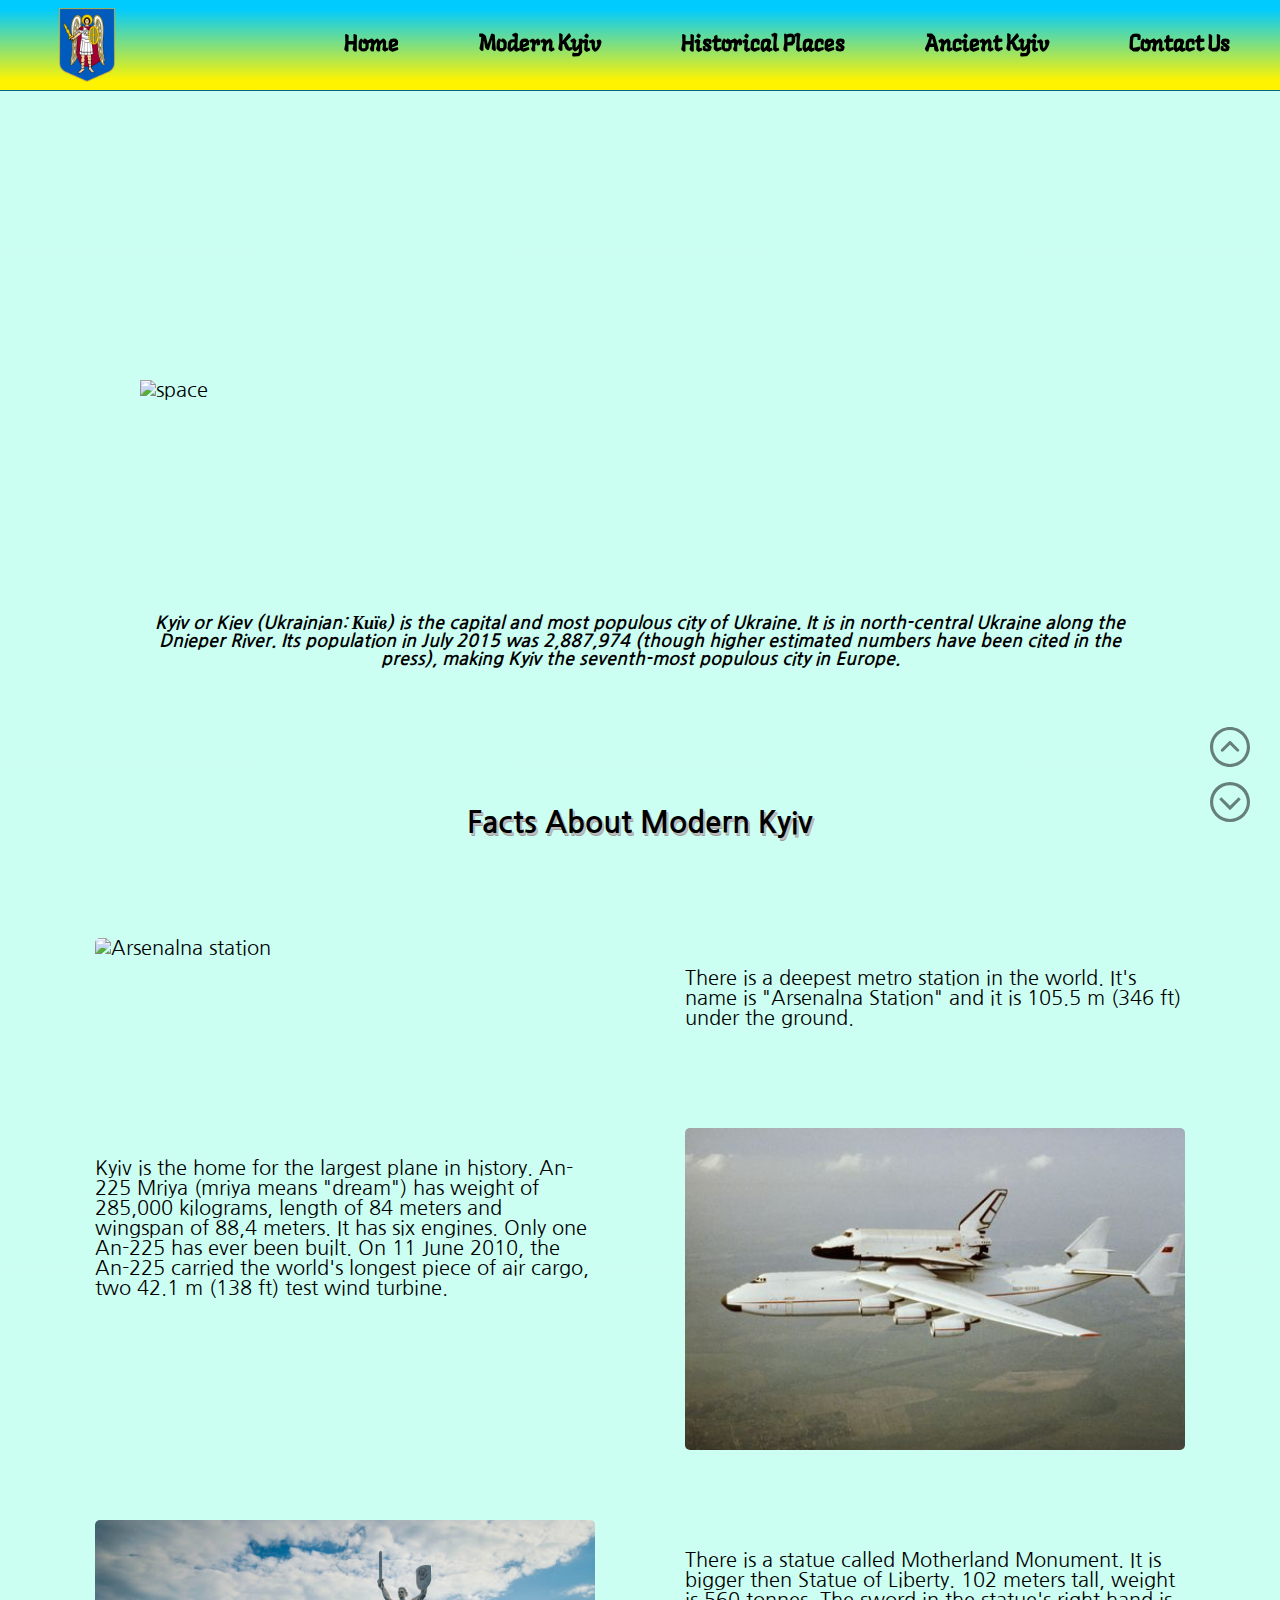
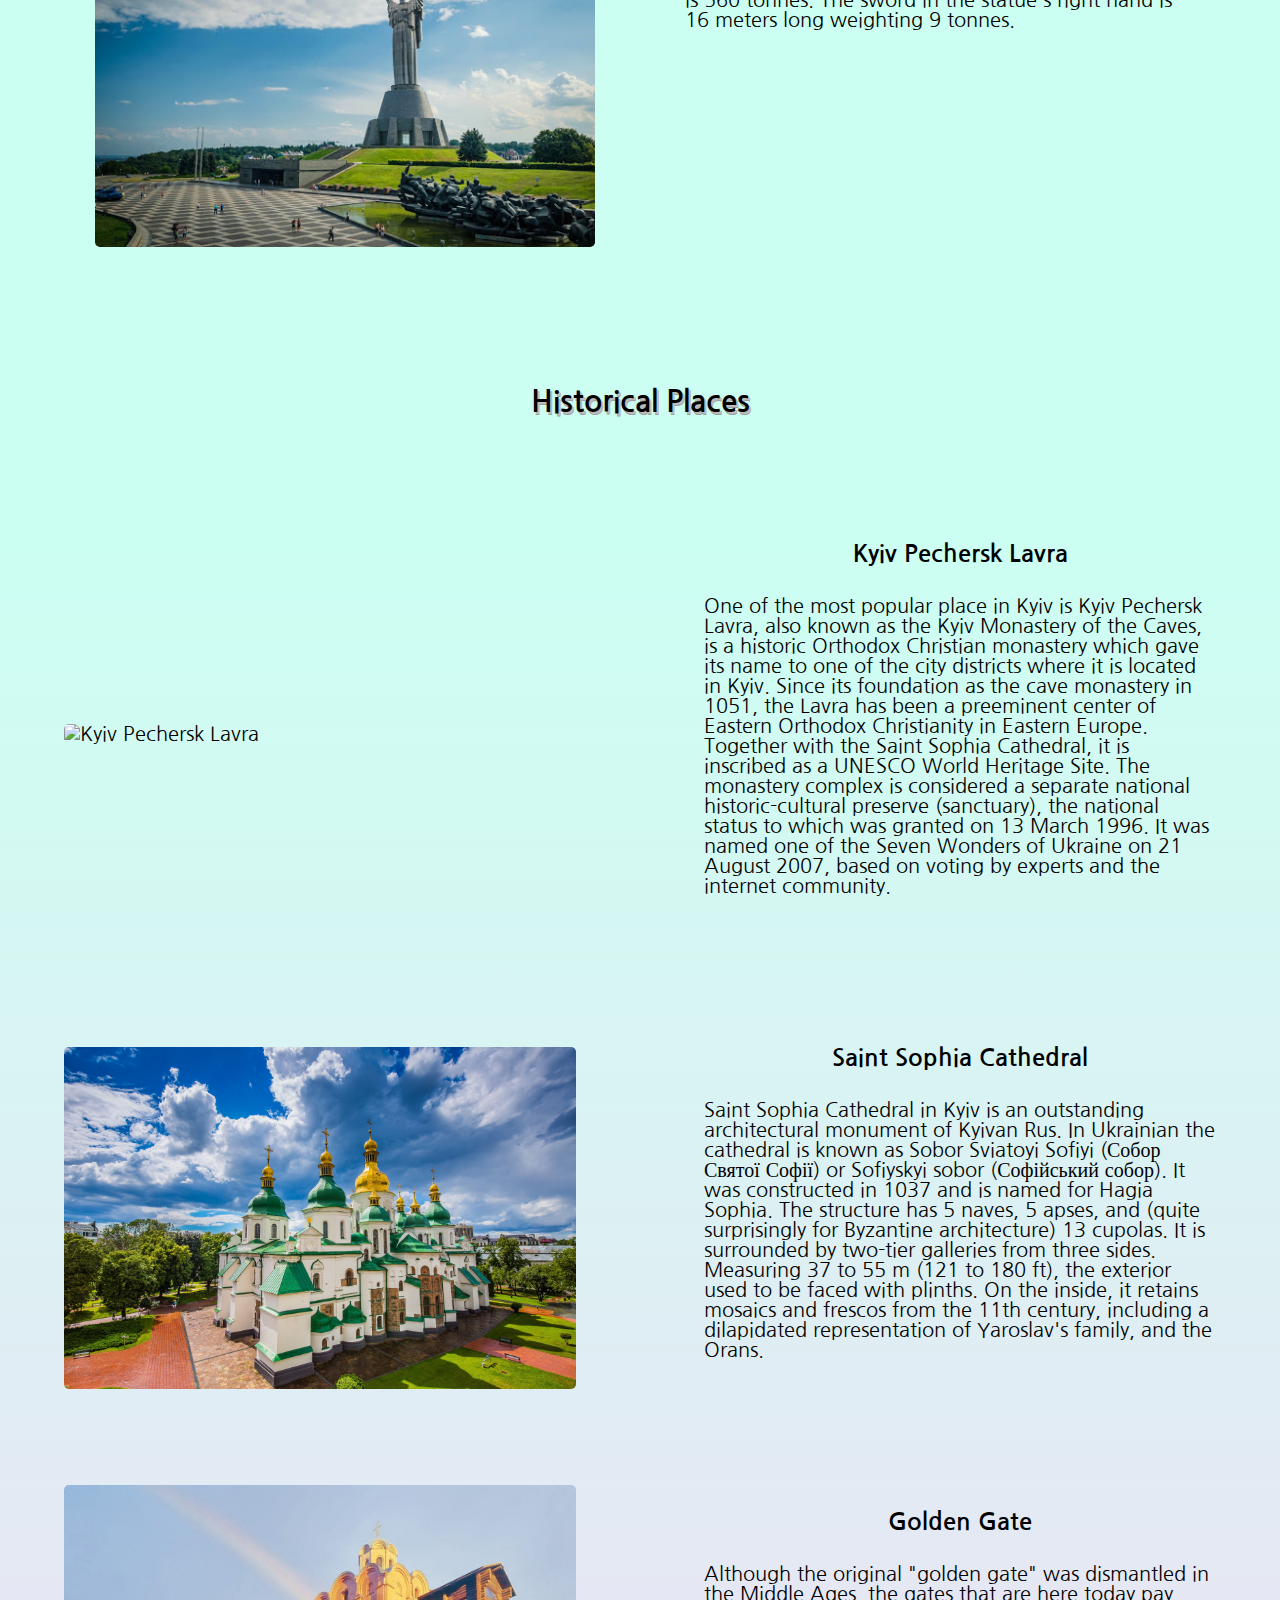
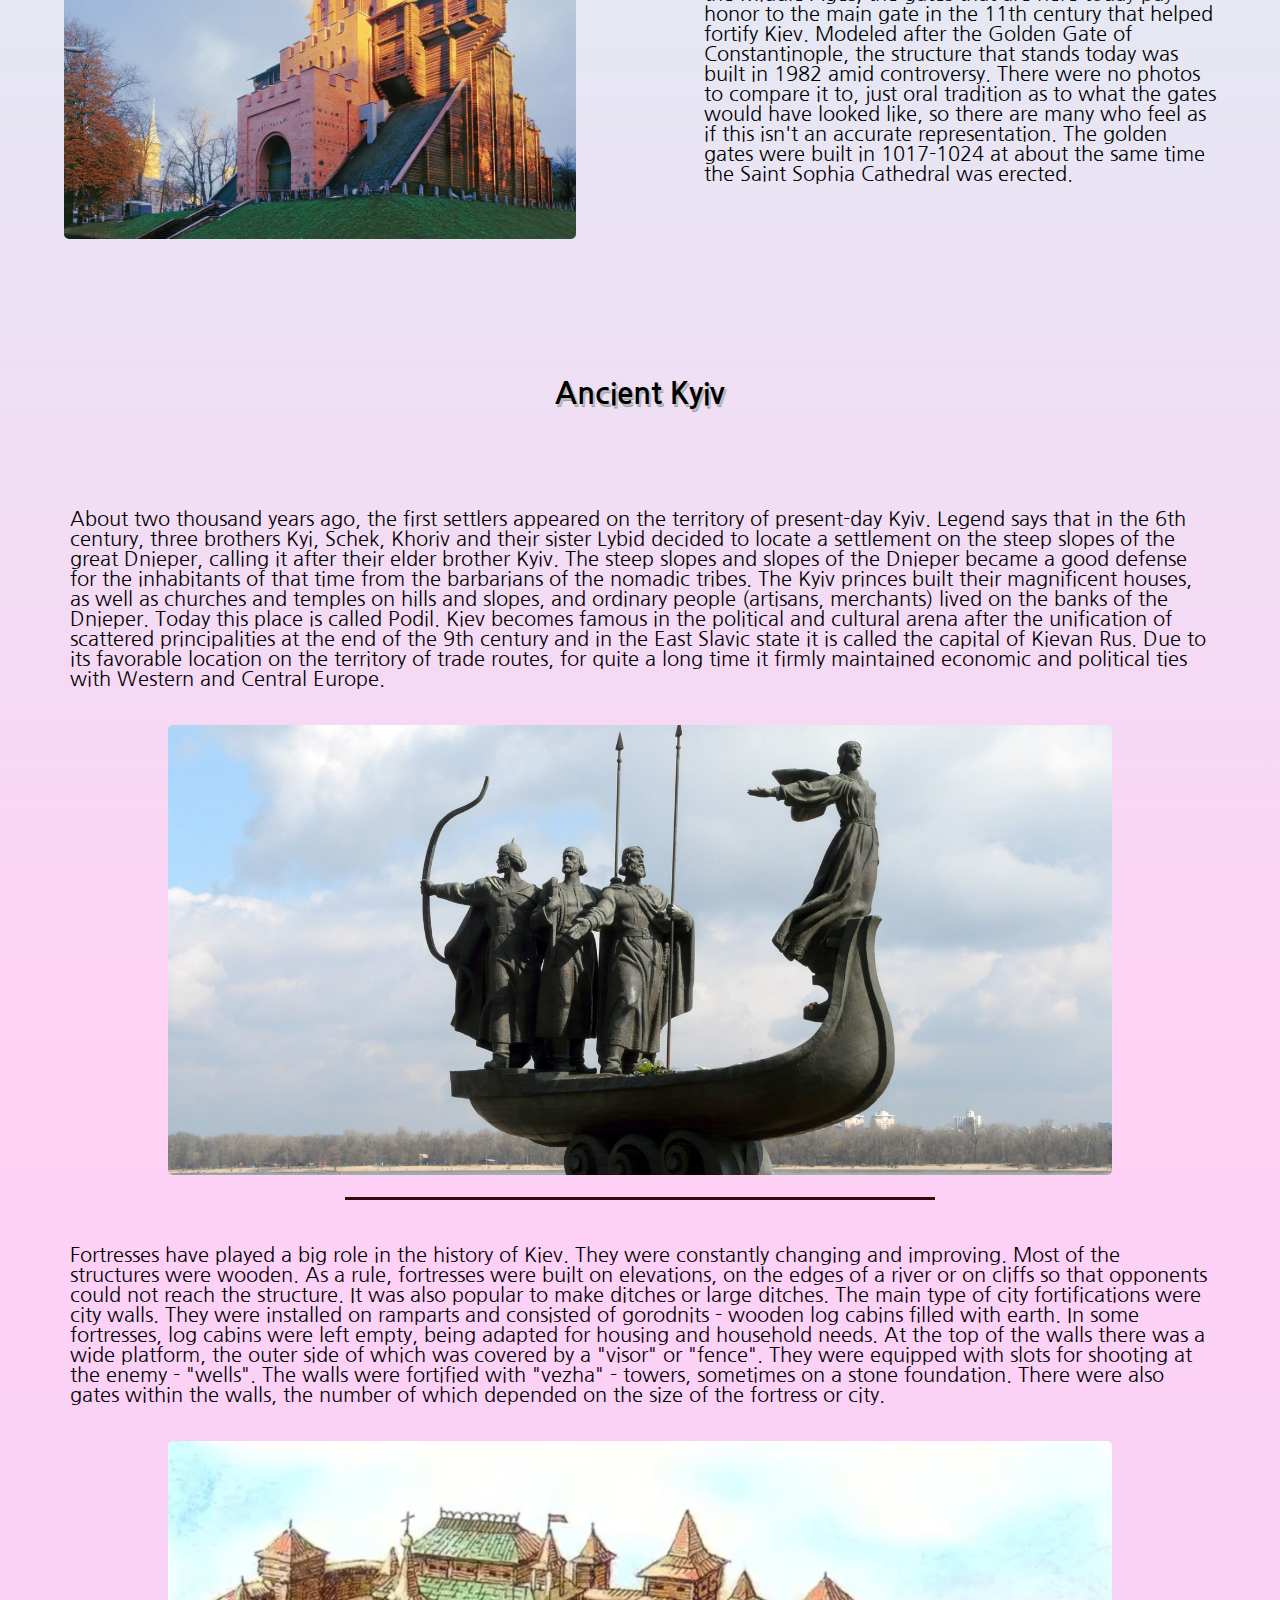
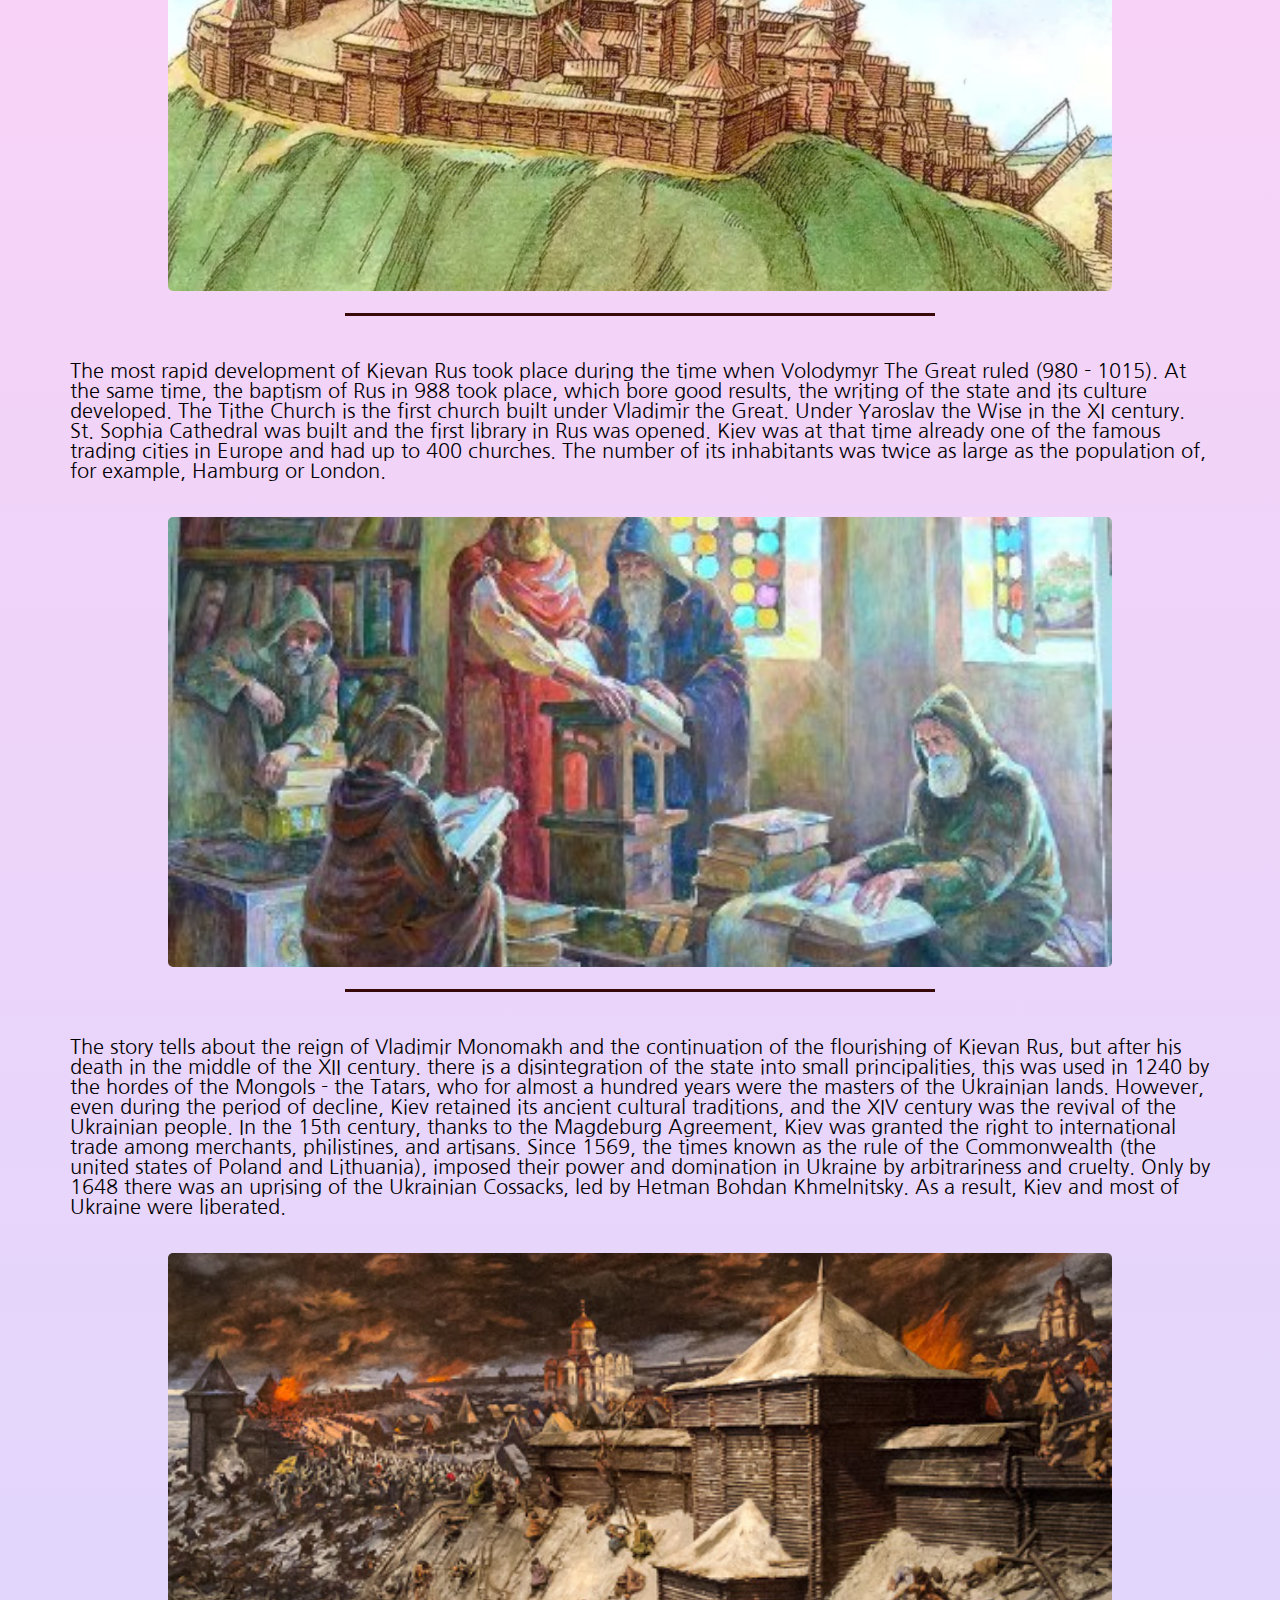
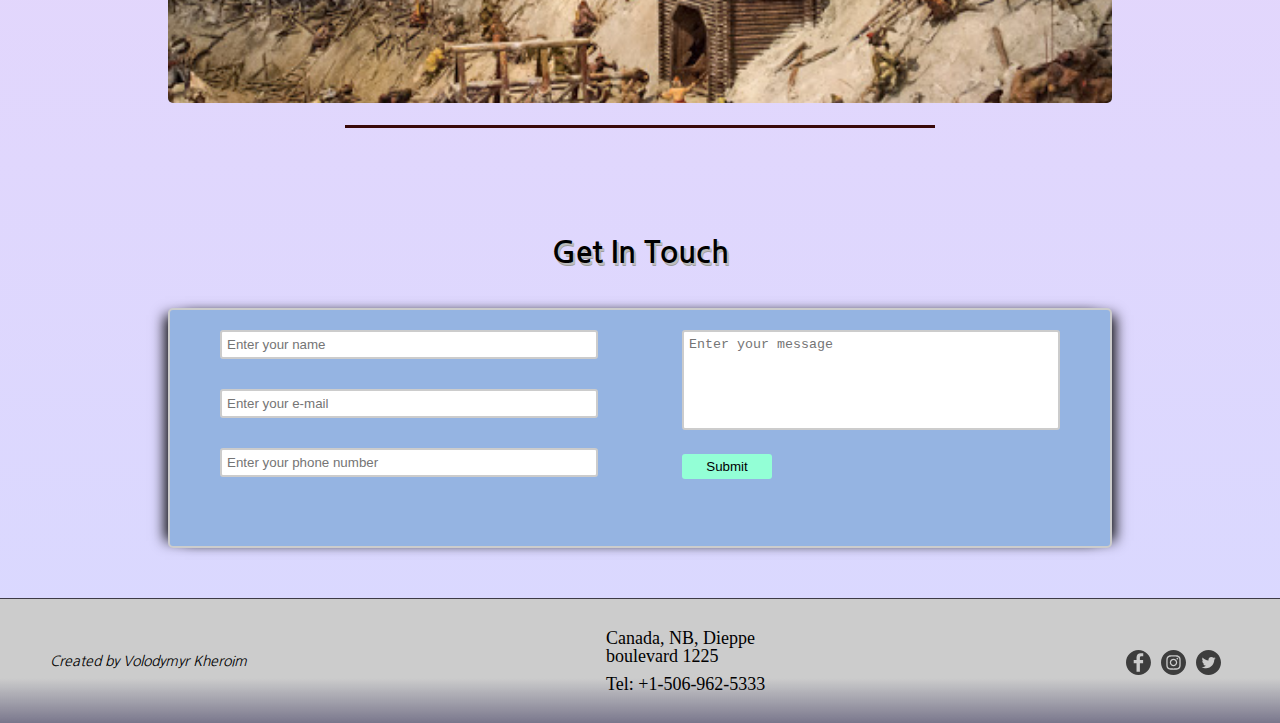
==== commit 5062f1ef: "adapt" ====
--- a/index.html
+++ b/index.html
@@ -238,7 +238,7 @@
 
         </section>
 
-        <!--  <section class="ancient" id="ancient">
+          <section class="ancient" id="ancient">
             <div class="container">
                 <h2 class="title"> Ancient Kyiv</h2>
                 <div class="ancient__legend">
@@ -324,7 +324,7 @@
                     <img class="ancient__image" src="images/attack.jpg" alt="Attack of Mongols Tatars   ">
                 </div>
             </div>
-        </section>-->
+        </section>
 
         <section class="contact-form" id="contact-form">
             <div class="container">
--- a/css/style.css
+++ b/css/style.css
@@ -292,20 +292,31 @@
     text-align: center;
 }
 
+.ancient__volodymyr, .ancient__fortress, .ancient__attack {
+    padding: 45px 0 25px 0;
+    position: relative;
+}
+
 .ancient__legend {
-    margin-bottom: 70px;
-}
-
-.ancient__fortress {
-    margin-bottom: 70px;
-}
-
-.ancient__volodymyr {
-    margin-bottom: 70px;
+    padding-bottom: 25px;
+    position: relative;
+}
+
+.ancient__volodymyr::after, .ancient__legend::after, .ancient__fortress::after, .ancient__attack::after {
+    content: "";
+    position: absolute;
+    width: 50%;
+    height: 3px;
+    background-color: rgb(56, 9, 9);
+    display: block;
+    left: 50%;
+    transform: translateX(-50%);
+    bottom: 0;
 }
 
 .ancient__text {
     margin-bottom: 36px;
+    padding: 0 20px;
 }
 
 .ancient__image {
@@ -478,7 +489,7 @@
     bottom: 75px;
 }
 
-/*--------max 1220-------------*/
+/*--------max 1200-------------*/
 
 @media (max-width: 1200px) {
     .header {
@@ -522,6 +533,12 @@
     }
     .footer__inner {
         justify-content: space-around;
+    }
+    .home {
+        bottom: 160px;
+    }
+    .page-down {
+        bottom: 105px;
     }
 }
 
@@ -668,13 +685,13 @@
             transform: translateX(-50%);
             top: 44px;
         }
-        .title--modern::before{
+        .title--modern::before {
             background-image: url(../images/buildings.svg);
         }
-        .form--title::before{
+        .form--title::before {
             background-image: url(../images/contact-form.svg);
         }
-        .history--title::before{
+        .history--title::before {
             background-image: url(../images/history.svg);
         }
         .modern__text {
@@ -706,6 +723,9 @@
         }
         .btn {
             max-width: 120px;
+        }
+        .home, .page-down {
+            right: 18px;
         }
     }
     /*--------max 576-------------*/
@@ -729,6 +749,9 @@
         .modern {
             padding-top: 80px;
         }
+        .ancient__image {
+            width: 94%;
+        }
         .slider-nav-item {
             width: 50px;
         }
@@ -753,5 +776,16 @@
             max-width: 250px;
             text-align: center;
         }
+        .contact-form {
+            margin-bottom: 70px;
+        }
+        .home {
+            bottom: 100px;
+            left: 10px;
+        }
+        .page-down {
+            right: 10px;
+            bottom: 100px;
+        }
     }
 }